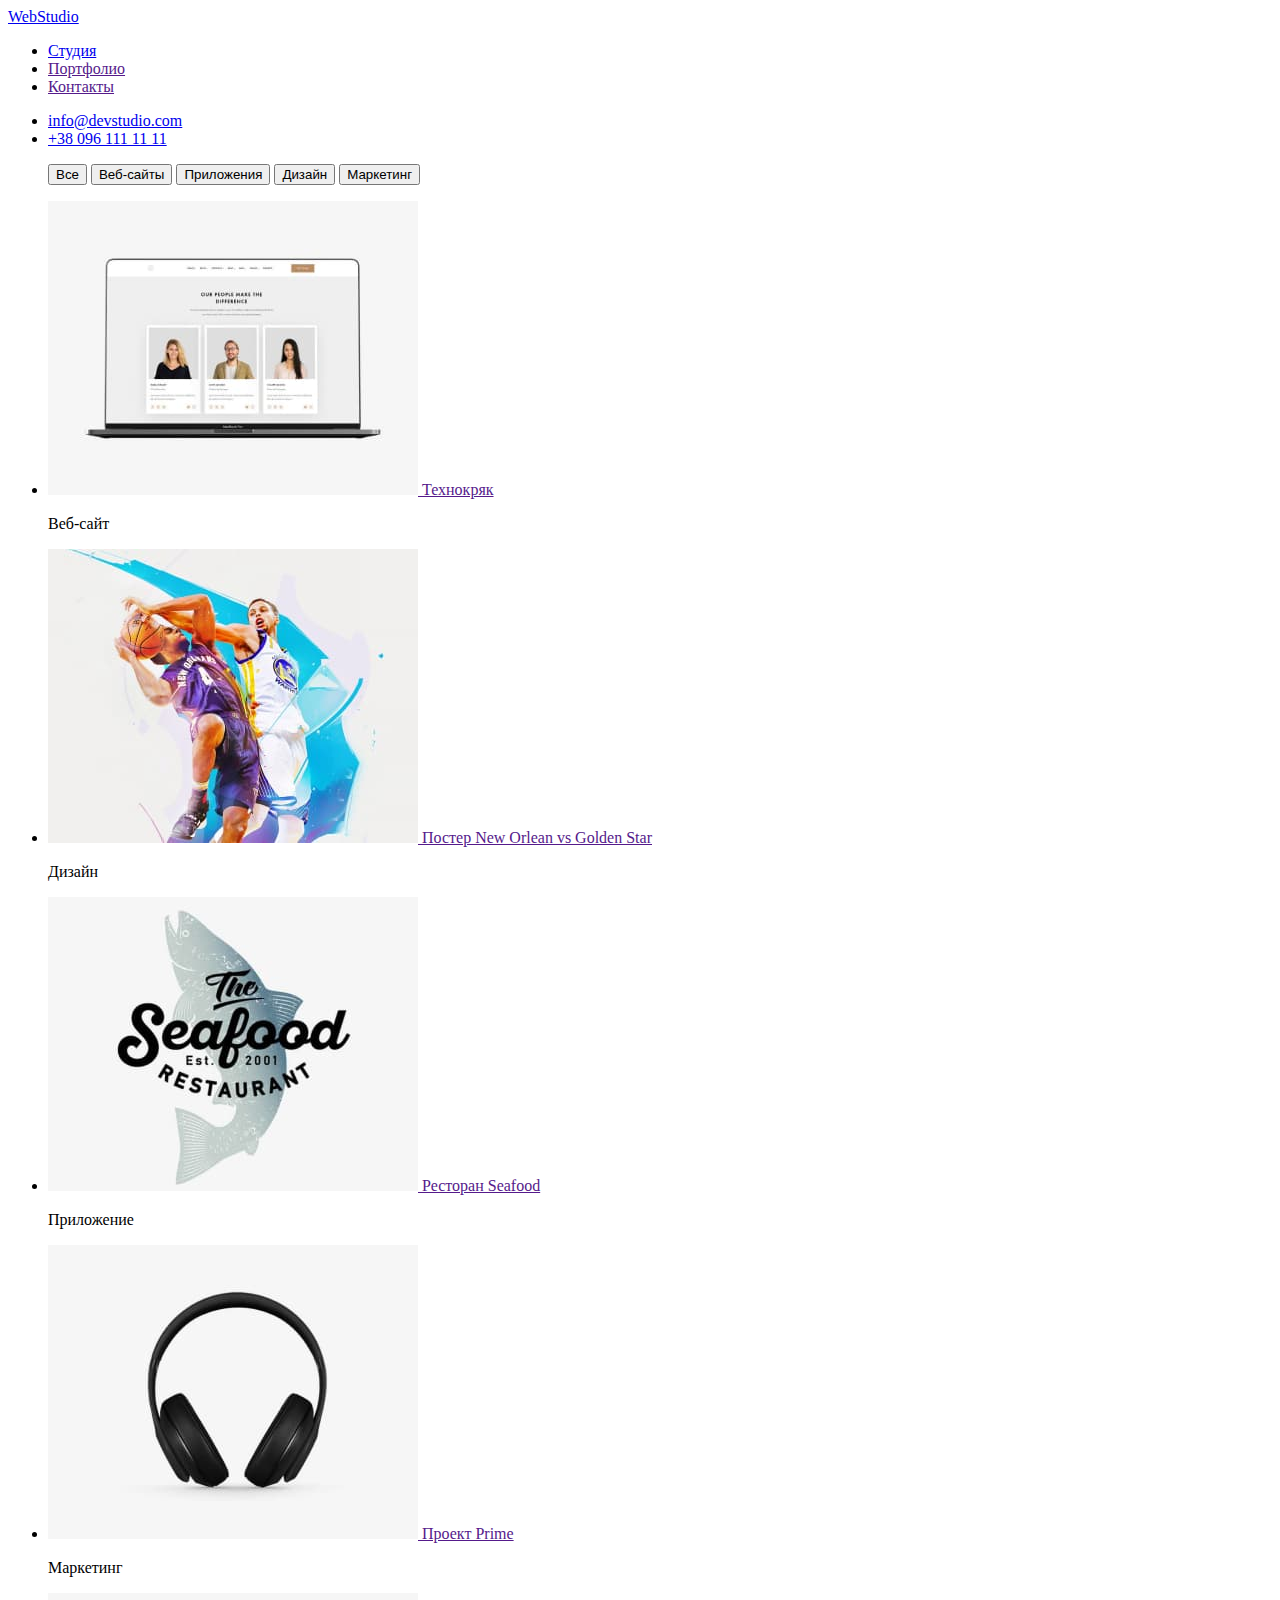
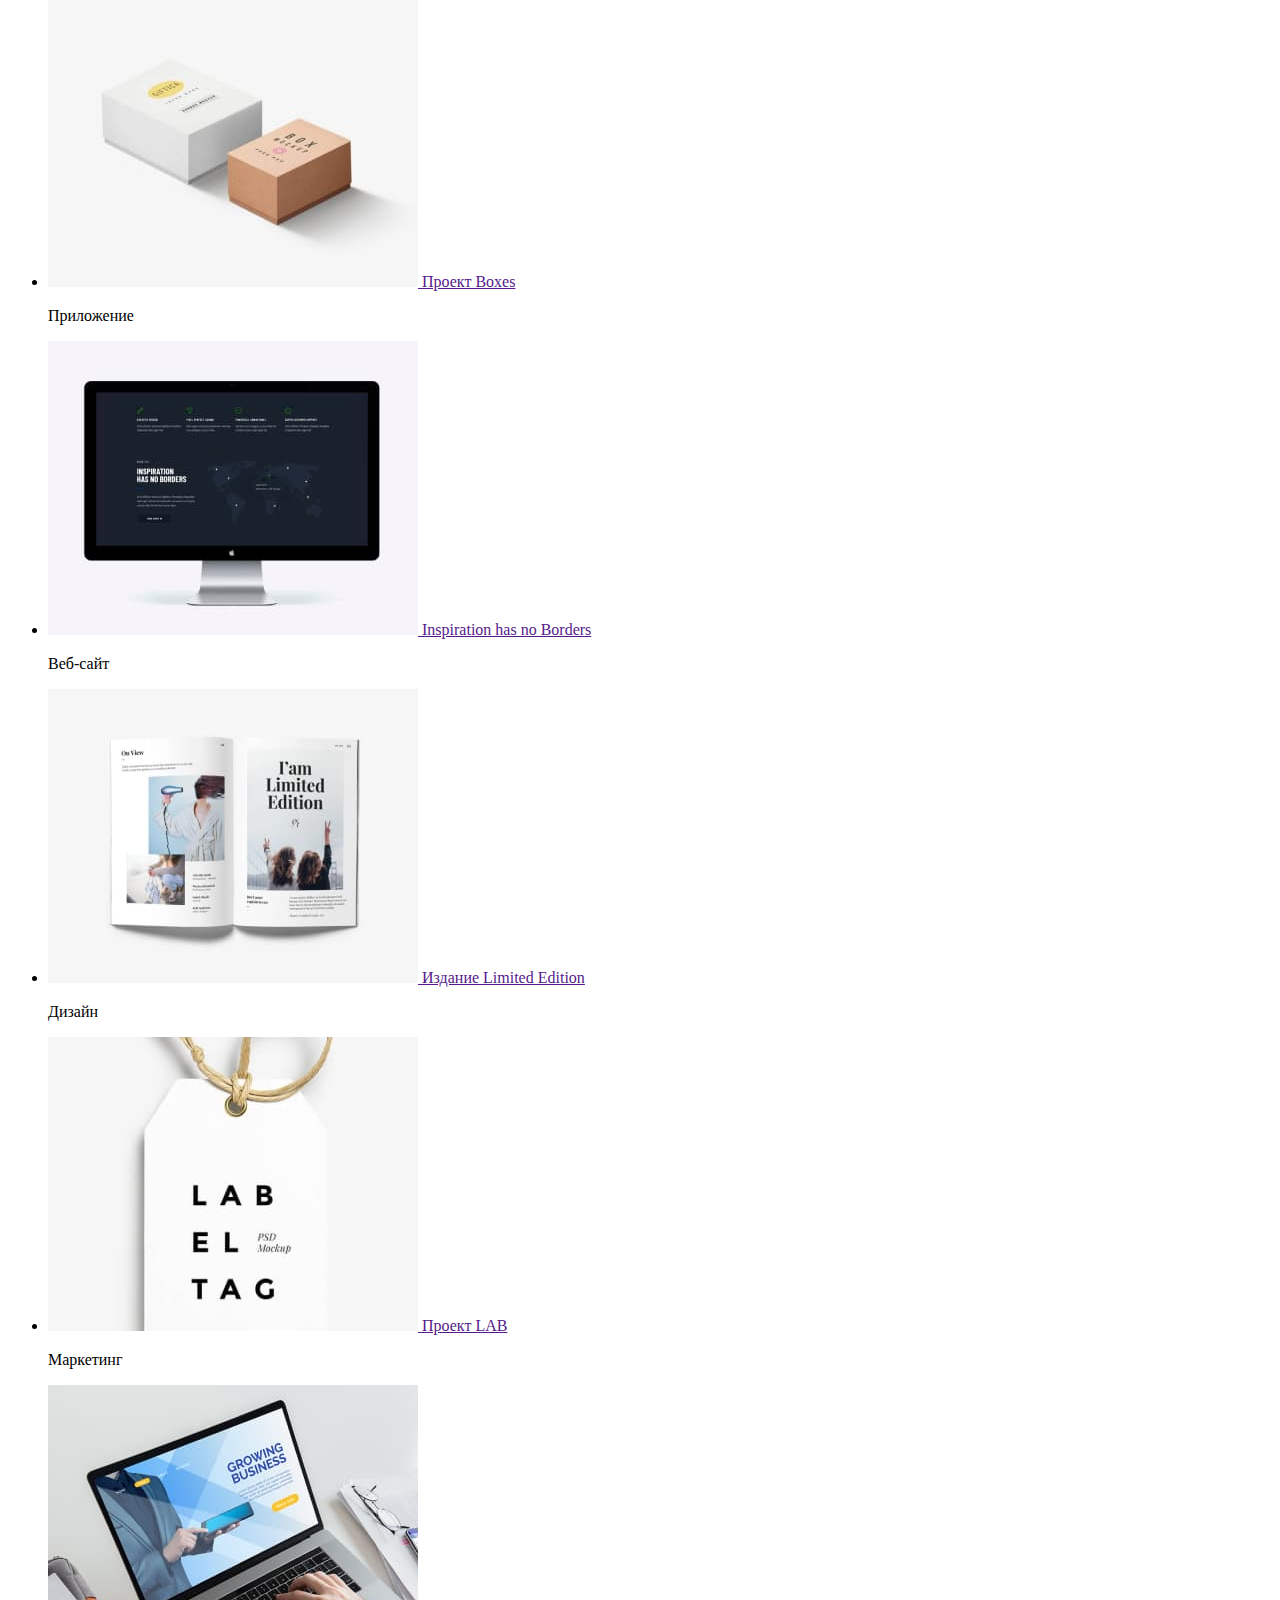
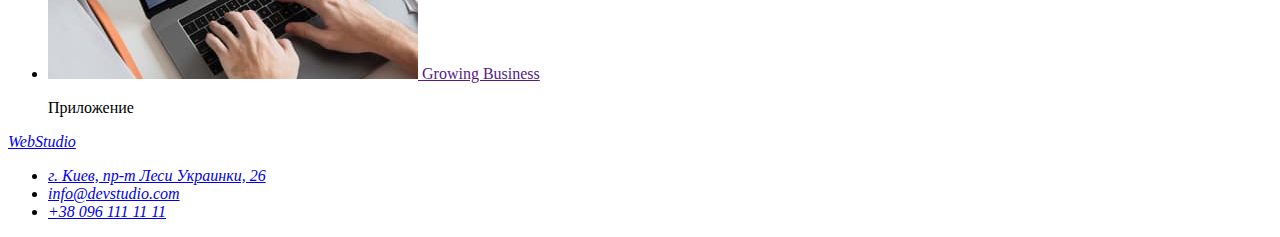
==== portfolio.html @ 2eac46d9 "создает разметку страницы портфолио" ====
<!DOCTYPE html>
<html lang="en">
  <head>
    <meta charset="UTF-8" />
    <meta http-equiv="X-UA-Compatible" content="IE=edge" />
    <meta name="viewport" content="width=device-width, initial-scale=1.0" />
    <link rel="stylesheet" href="./css/styles.css" />
    <title>Web studio</title>
  </head>
  <body>
    <header>
      <nav>
        <a href="./">WebStudio</a>

        <ul>
          <li><a href="./index.html">Студия</a></li>
          <li><a href="">Портфолио</a></li>
          <li><a href="">Контакты</a></li>
        </ul>
        <ul>
          <li><a href="mailto:info@devstudio.com">info@devstudio.com</a></li>
          <li><a href="tel:+380961111111">+38 096 111 11 11</a></li>
        </ul>
      </nav>
    </header>
    <section>
      <ul>
        <button type="button">Все</button>
        <button type="button">Веб-сайты</button>
        <button type="button">Приложения</button>
        <button type="button">Дизайн</button>
        <button type="button">Маркетинг</button>
      </ul>
    </section>
    <section>
      <ul>
        <li>
          <a href="" target="_blank" rel="nnoopener nofollow noreferrer"
            ><img
              src="./images/work_example_1.jpg"
              alt="пример работы студии"
              width="370"
              height="294"
            />
          </a>
          <a href="" target="_blank" rel="nnoopener nofollow noreferrer"
            >Технокряк</a
          >
          <p>Веб-сайт</p>
        </li>
        <li>
          <a href="" target="_blank" rel="nnoopener nofollow noreferrer"
            ><img
              src="./images/work_example_2.jpg"
              alt="пример работы студии"
              width="370"
              height="294"
            />
          </a>
          <a href="" target="_blank" rel="nnoopener nofollow noreferrer"
            >Постер New Orlean vs Golden Star</a
          >
          <p>Дизайн</p>
        </li>
        <li>
          <a href="" target="_blank" rel="nnoopener nofollow noreferrer"
            ><img
              src="./images/work_example_3.jpg"
              alt="пример работы студии"
              width="370"
              height="294"
            />
          </a>
          <a href="" target="_blank" rel="nnoopener nofollow noreferrer"
            >Ресторан Seafood</a
          >
          <p>Приложение</p>
        </li>
        <li>
          <a href="" target="_blank" rel="nnoopener nofollow noreferrer"
            ><img
              src="./images/work_example_4.jpg"
              alt="пример работы студии"
              width="370"
              height="294"
            />
          </a>
          <a href="" target="_blank" rel="nnoopener nofollow noreferrer"
            >Проект Prime</a
          >
          <p>Маркетинг</p>
        </li>
        <li>
          <a href="" target="_blank" rel="nnoopener nofollow noreferrer"
            ><img
              src="./images/work_example_5.jpg"
              alt="пример работы студии"
              width="370"
              height="294"
            />
          </a>
          <a href="" target="_blank" rel="nnoopener nofollow noreferrer"
            >Проект Boxes</a
          >
          <p>Приложение</p>
        </li>
        <li>
          <a href="" target="_blank" rel="nnoopener nofollow noreferrer"
            ><img
              src="./images/work_example_6.jpg"
              alt="пример работы студии"
              width="370"
              height="294"
            />
          </a>
          <a href="" target="_blank" rel="nnoopener nofollow noreferrer"
            >Inspiration has no Borders</a
          >
          <p>Веб-сайт</p>
        </li>
        <li>
          <a href="" target="_blank" rel="nnoopener nofollow noreferrer"
            ><img
              src="./images/work_example_7.jpg"
              alt="пример работы студии"
              width="370"
              height="294"
            />
          </a>
          <a href="" target="_blank" rel="nnoopener nofollow noreferrer"
            >Издание Limited Edition</a
          >
          <p>Дизайн</p>
        </li>
        <li>
          <a href="" target="_blank" rel="nnoopener nofollow noreferrer"
            ><img
              src="./images/work_example_8.jpg"
              alt="пример работы студии"
              width="370"
              height="294"
            />
          </a>
          <a href="" target="_blank" rel="nnoopener nofollow noreferrer"
            >Проект LAB</a
          >
          <p>Маркетинг</p>
        </li>
        <li>
          <a href="" target="_blank" rel="nnoopener nofollow noreferrer"
            ><img
              src="./images/work_example_9.jpg"
              alt="пример работы студии"
              width="370"
              height="294"
            />
          </a>
          <a href="" target="_blank" rel="nnoopener nofollow noreferrer"
            >Growing Business</a
          >
          <p>Приложение</p>
        </li>
      </ul>
    </section>

    <footer>
      <section>
        <address>
          <a href="./">WebStudio</a>
          <ul>
            <li>
              <a href="https://goo.gl/maps/HmvD6N269BRCA3x39" target="_blank"
                >г. Киев, пр-т Леси Украинки, 26</a
              >
            </li>
            <li><a href="mailto:info@devstudio.com">info@devstudio.com</a></li>
            <li><a href="tel:+380961111111">+38 096 111 11 11</a></li>
          </ul>
        </address>
      </section>
    </footer>
  </body>
</html>
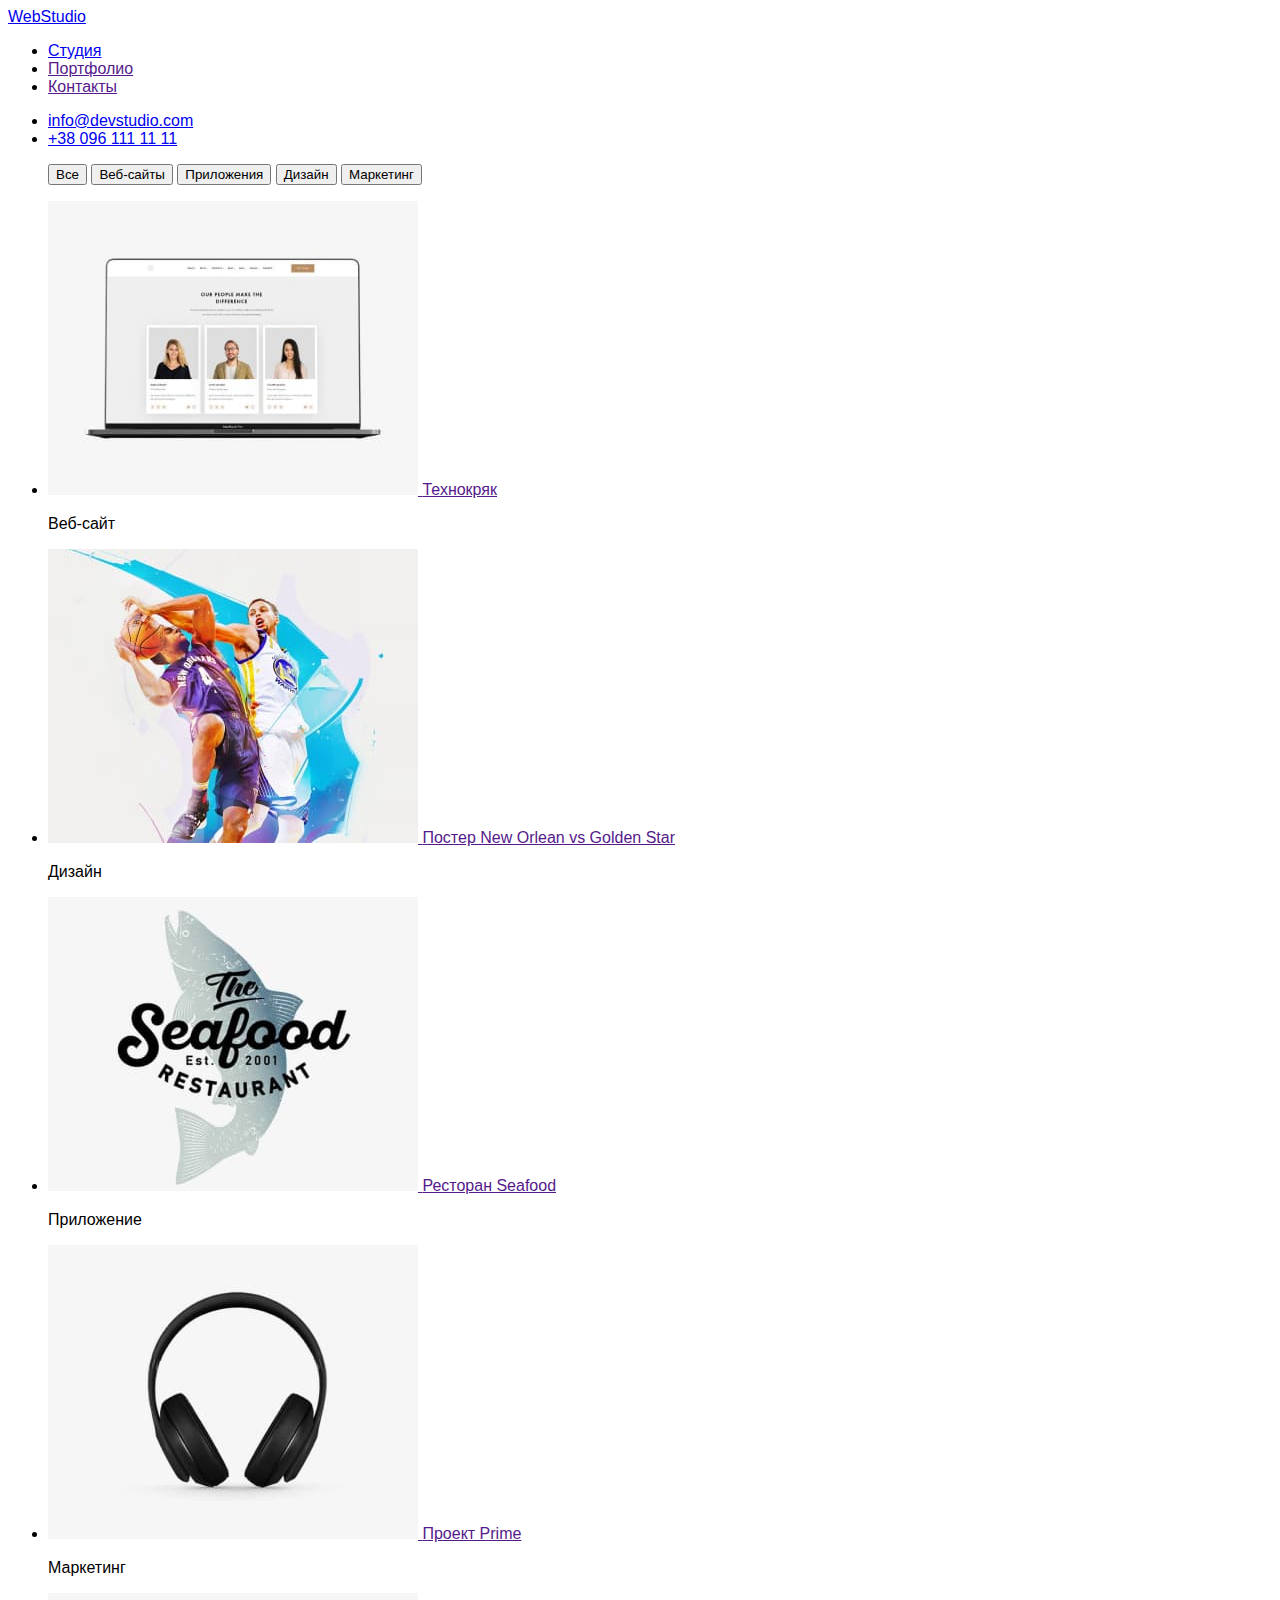
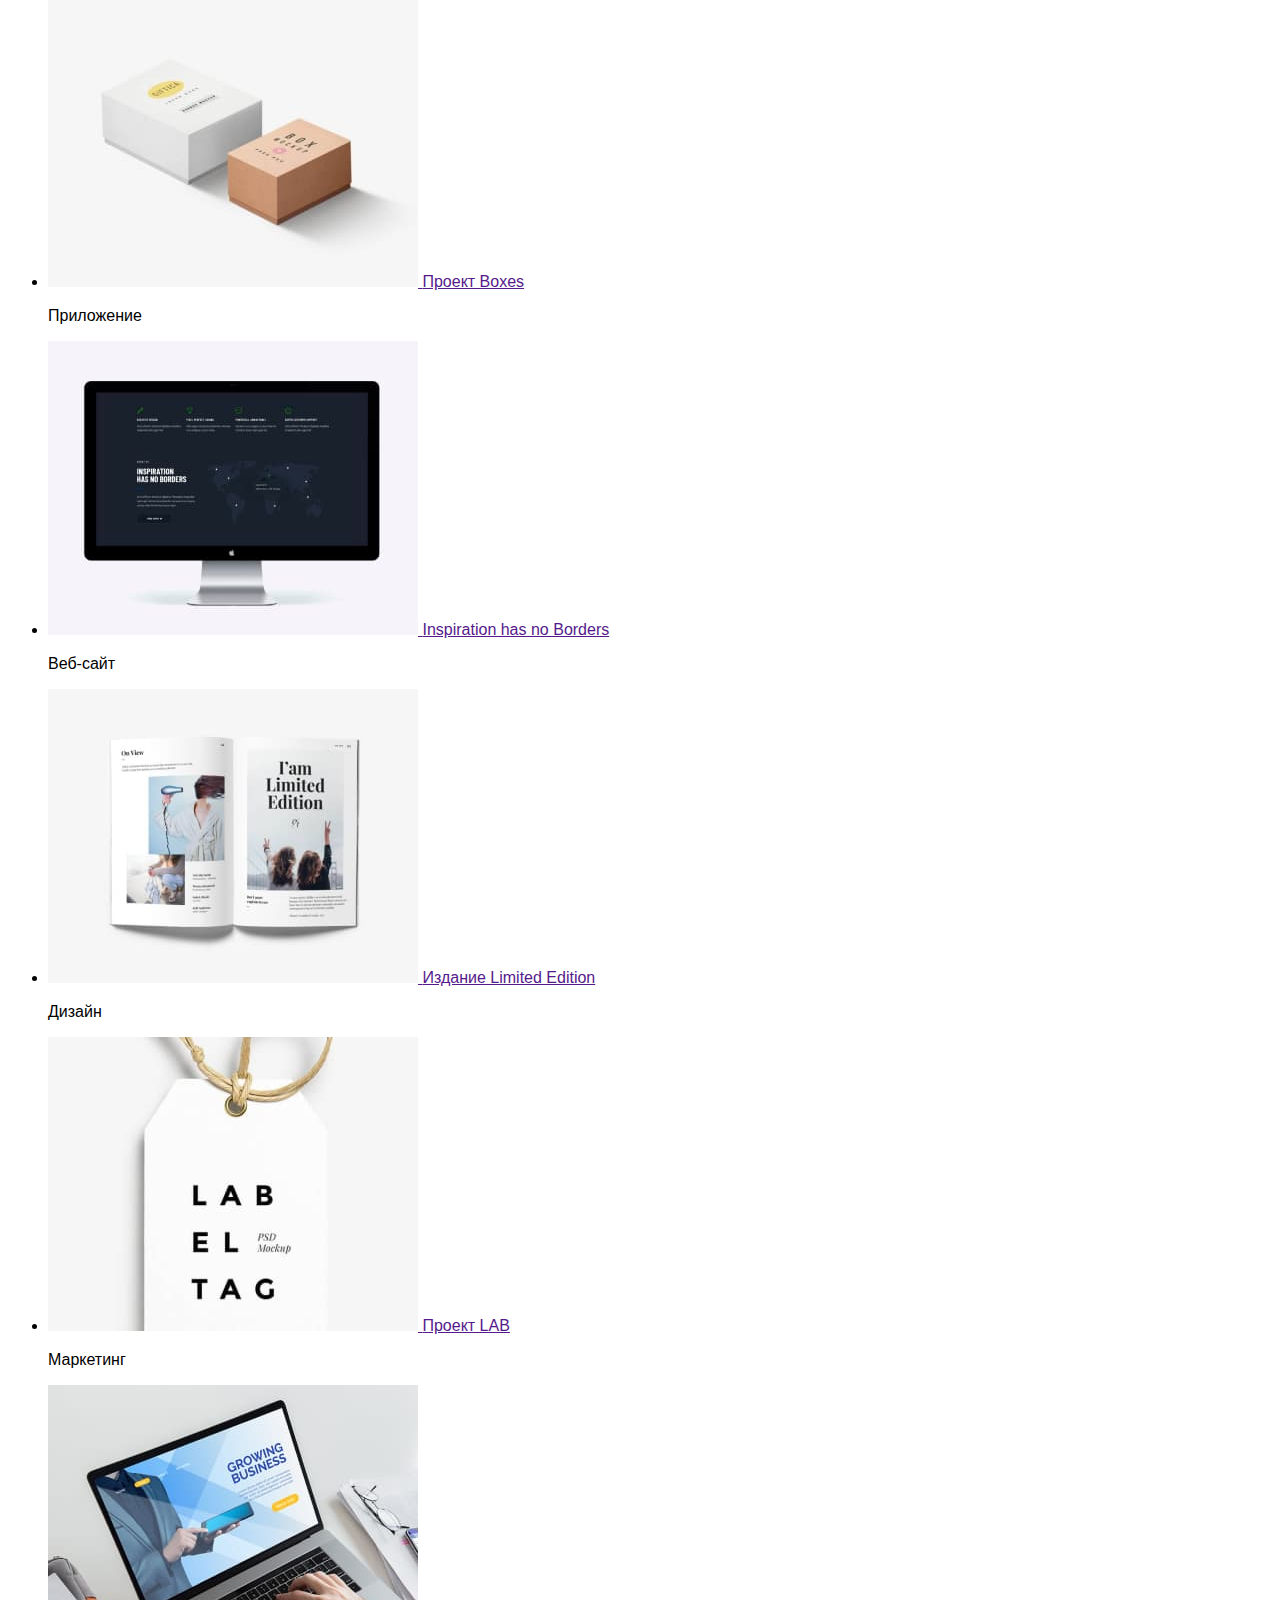
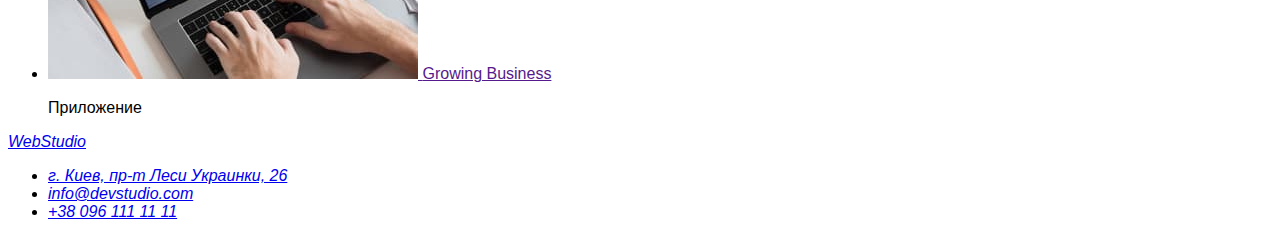
==== commit 39d52b52: "добовляет стили в навигацию и блок герой" ====
--- a/portfolio.html
+++ b/portfolio.html
@@ -5,6 +5,7 @@
     <meta http-equiv="X-UA-Compatible" content="IE=edge" />
     <meta name="viewport" content="width=device-width, initial-scale=1.0" />
     <link rel="stylesheet" href="./css/styles.css" />
+
     <title>Web studio</title>
   </head>
   <body>
--- a/css/styles.css
+++ b/css/styles.css
@@ -0,0 +1,66 @@
+body {
+    font-family: 'Roboto', sans-serif;
+    font-weight: 400;
+}
+
+/* Логотип */
+.logo {
+    text-decoration: none;
+    font-family: 'Raleway';
+    font-style: normal;
+    font-weight: 700;
+    font-size: 26px;
+    line-height: 31px;
+    letter-spacing: 0.03em;
+    color: #000000;
+}
+
+.logo-color {
+    color: #2196F3;
+}
+
+/* Навигация  */
+ .nav-item {
+    list-style: none;
+ }
+ .nav-link {
+    text-decoration: none;
+    font-family: 'Roboto';
+    font-style: normal;
+    font-weight: 500;
+    font-size: 14px;
+    line-height: 16px;
+    letter-spacing: 0.02em;
+    color: #212121;
+ }
+
+ .nav-tel,.nav-mail {
+    text-decoration: none;
+    font-family: 'Roboto';
+    font-style: normal;
+    font-weight: 500;
+    font-size: 14px;
+    line-height: 16px;
+    color: #757575;
+ }
+
+ /* Блок герой */
+.hero {
+    
+    background: #2F303A;
+}
+ .hero-title {
+    font-family: 'Roboto';
+    font-style: normal;
+    font-weight: 900;
+    color: #FFFFFF;
+    text-transform: uppercase;
+ }
+
+ .hero-btn {
+font-family: 'Roboto';
+    font-style: normal;
+    font-weight: 700;
+    font-size: 16px;
+    color: #FFFFFF;
+ }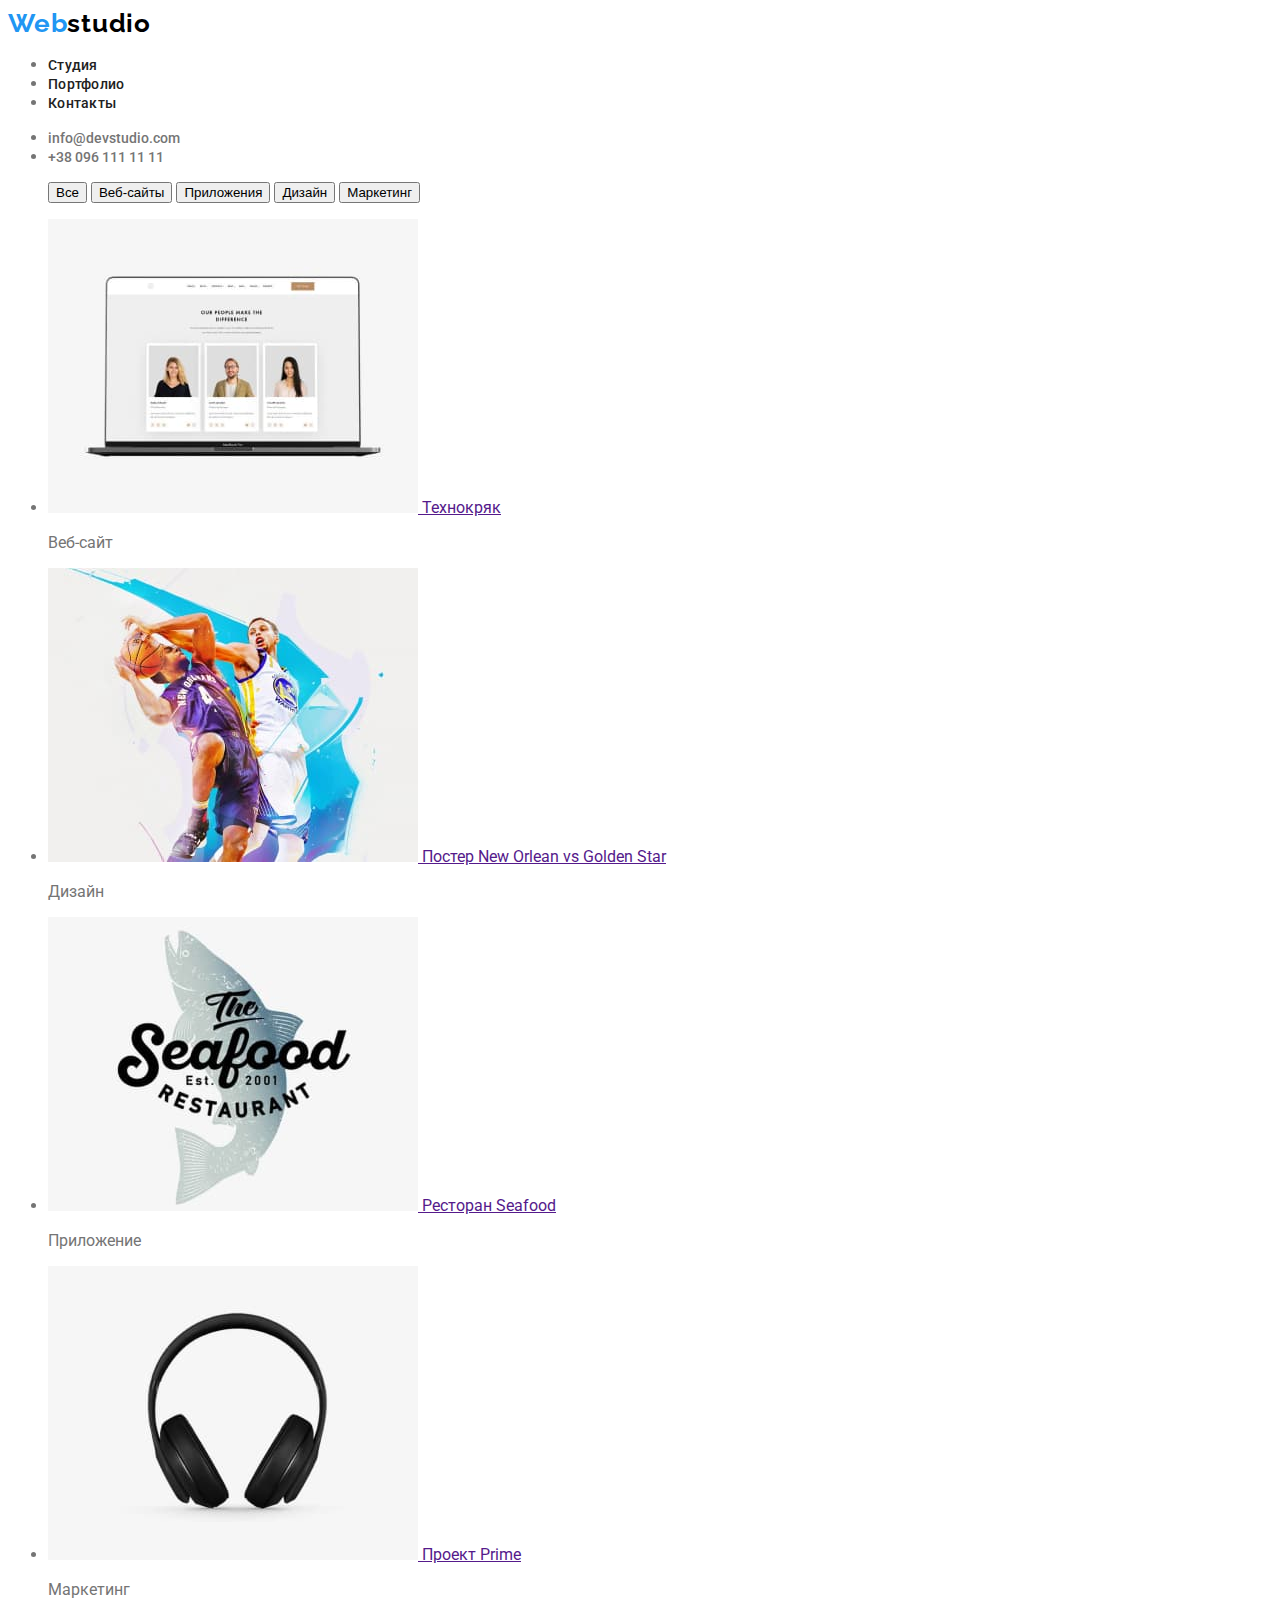
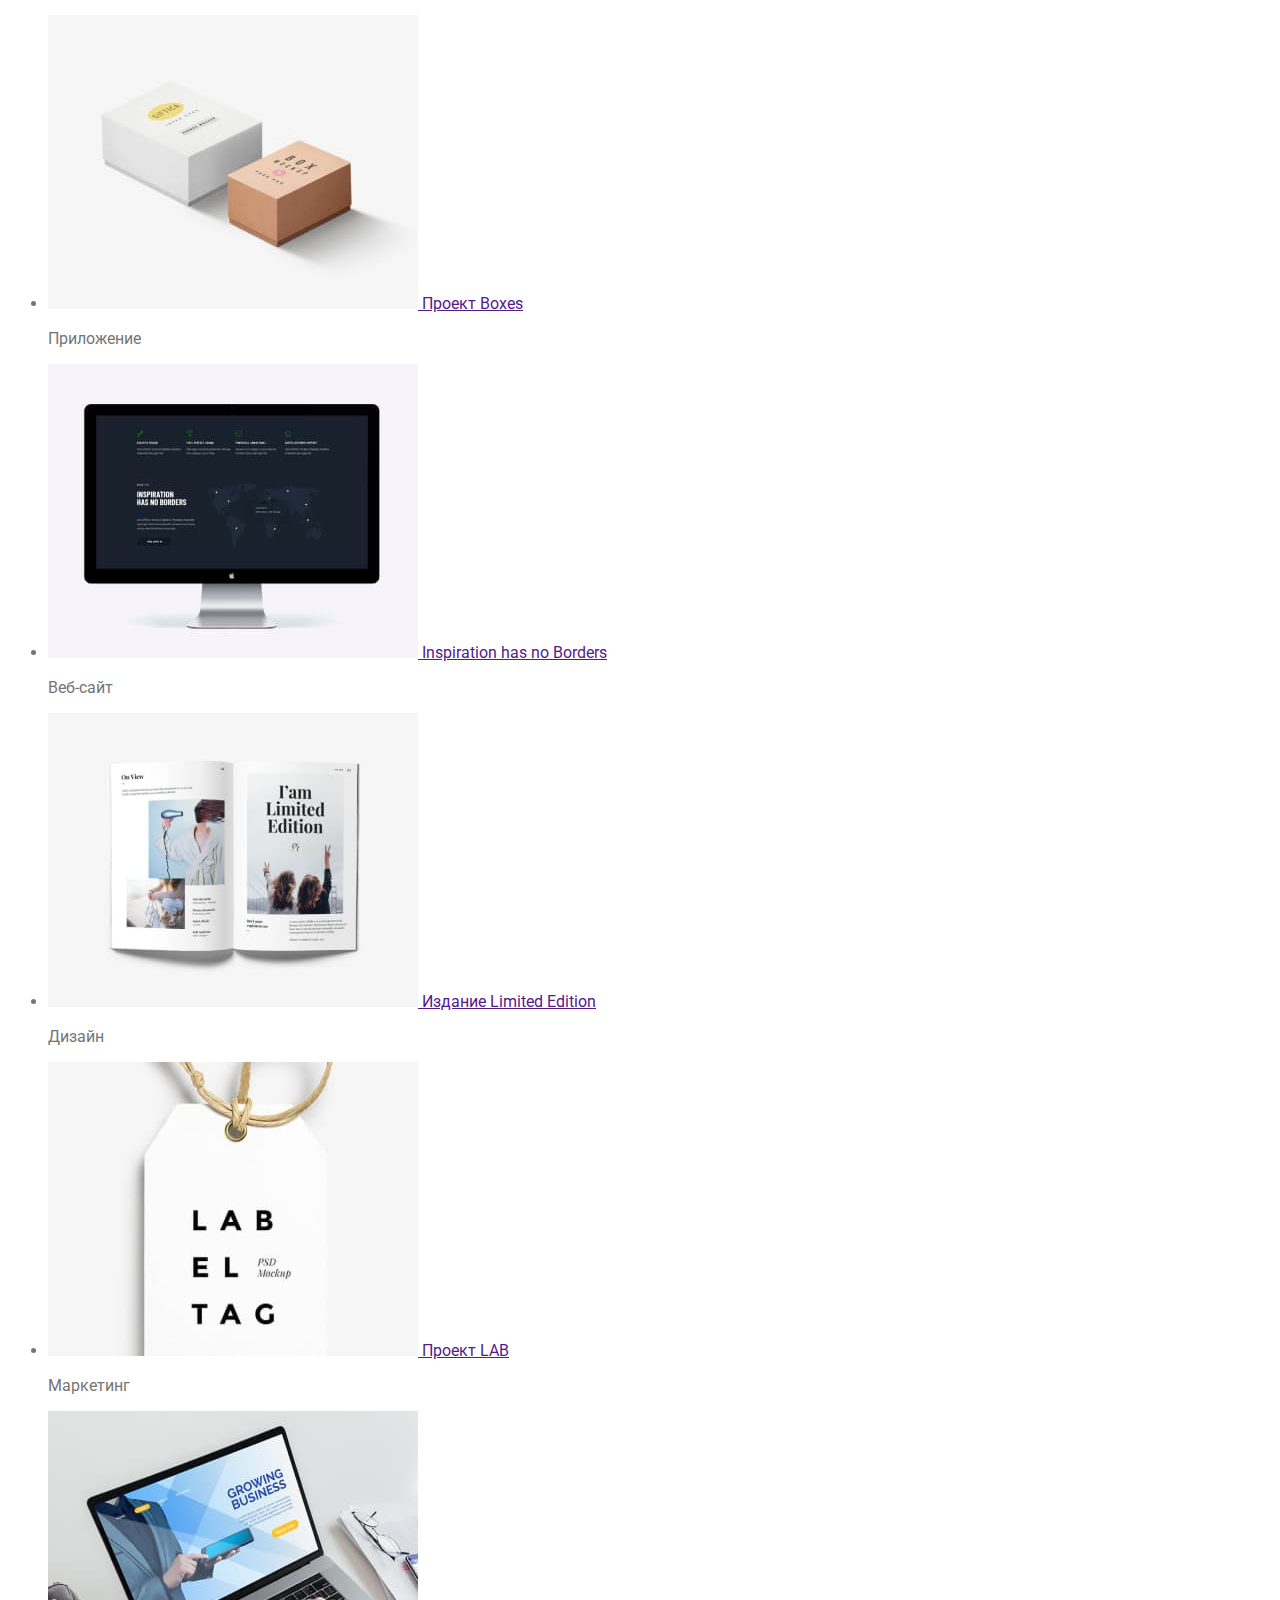
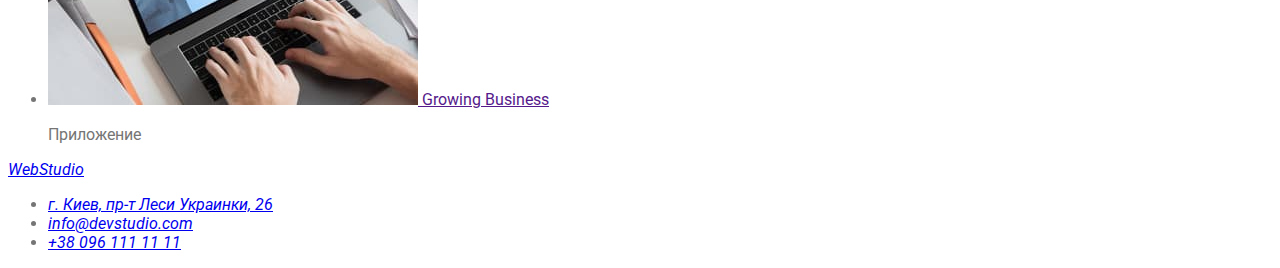
==== commit c9ba7643: "css разметка первой страницы без футера" ====
--- a/portfolio.html
+++ b/portfolio.html
@@ -5,22 +5,43 @@
     <meta http-equiv="X-UA-Compatible" content="IE=edge" />
     <meta name="viewport" content="width=device-width, initial-scale=1.0" />
     <link rel="stylesheet" href="./css/styles.css" />
-
-    <title>Web studio</title>
+    <link rel="preconnect" href="https://fonts.googleapis.com" />
+    <link rel="preconnect" href="https://fonts.gstatic.com" crossorigin />
+    <link
+      href="https://fonts.googleapis.com/css2?family=Raleway:wght@700&family=Roboto:wght@400;500;700;900&display=swap"
+      rel="stylesheet"
+    />
+    <title>>Webstudio</title>
   </head>
   <body>
     <header>
-      <nav>
-        <a href="./">WebStudio</a>
+      <nav class="nav">
+        <a href="./" class="logo link"
+          ><span class="logo-color">Web</span>studio</a
+        >
 
-        <ul>
-          <li><a href="./index.html">Студия</a></li>
-          <li><a href="">Портфолио</a></li>
-          <li><a href="">Контакты</a></li>
+        <ul class="nav-list">
+          <li class="nav-item">
+            <a class="nav-link link" href="./index.html">Студия</a>
+          </li>
+          <li class="nav-item">
+            <a class="nav-link link" href="./portfolio.html">Портфолио</a>
+          </li>
+          <li class="nav-item link">
+            <a class="nav-link link" href="">Контакты</a>
+          </li>
         </ul>
         <ul>
-          <li><a href="mailto:info@devstudio.com">info@devstudio.com</a></li>
-          <li><a href="tel:+380961111111">+38 096 111 11 11</a></li>
+          <li class="nav-item">
+            <a class="nav-mail link" href="mailto:info@devstudio.com"
+              >info@devstudio.com</a
+            >
+          </li>
+          <li class="nav-item">
+            <a class="nav-tel link" href="tel:+380961111111"
+              >+38 096 111 11 11</a
+            >
+          </li>
         </ul>
       </nav>
     </header>
--- a/css/styles.css
+++ b/css/styles.css
@@ -1,60 +1,96 @@
+:root {
+    --title-color:#212121;
+    --main-text-color:#757575;
+    --second-text-color:#212121;
+    --accent-color:#2196F3;
+    --white-color:#FFFFFF;
+    --black-color:#000000;
+
+}
+
 body {
     font-family: 'Roboto', sans-serif;
     font-weight: 400;
+    color: var(--main-text-color);
 }
 
-/* Логотип */
+.link {
+    text-decoration: none;
+}
+.list{
+    list-style: none;
+}
+
+
+/*-------------------------LOGO------------------- */
+
+
+
 .logo {
-    text-decoration: none;
+  
     font-family: 'Raleway';
     font-style: normal;
     font-weight: 700;
     font-size: 26px;
-    line-height: 31px;
+    line-height: 1.19;
     letter-spacing: 0.03em;
-    color: #000000;
+    color: var(--black-color);
 }
 
 .logo-color {
-    color: #2196F3;
+    color: var(--accent-color);
 }
 
-/* Навигация  */
- .nav-item {
-    list-style: none;
- }
- .nav-link {
-    text-decoration: none;
+/*-------------------------NAVIGATION------------------- */ 
+/* 
+.nav-item {
+   
+
+} */
+
+.nav-link {
+
     font-family: 'Roboto';
-    font-style: normal;
     font-weight: 500;
     font-size: 14px;
-    line-height: 16px;
+    line-height: 1.14;
     letter-spacing: 0.02em;
-    color: #212121;
+    color: var(--second-text-color);
  }
-
+ 
  .nav-tel,.nav-mail {
-    text-decoration: none;
+  
     font-family: 'Roboto';
-    font-style: normal;
     font-weight: 500;
     font-size: 14px;
-    line-height: 16px;
-    color: #757575;
+    line-height: 1.14;
+    color: var(--main-text-color);
  }
-
- /* Блок герой */
+ .nav-link:hover,
+ .nav-link:focus,
+ .nav-tel:hover,
+ .nav-tel:focus,
+ .nav-mail:hover,
+ .nav-mail:focus {
+    color: var(--accent-color);
+ }
+ 
+/*-------------------------HERO------------------- */
 .hero {
     
     background: #2F303A;
 }
  .hero-title {
     font-family: 'Roboto';
-    font-style: normal;
-    font-weight: 900;
-    color: #FFFFFF;
-    text-transform: uppercase;
+        font-style: normal;
+        font-weight: 900;
+        font-size: 44px;
+        line-height: 1.36;
+        text-align: center;
+        letter-spacing: 0.06em;
+        text-transform: uppercase;
+        color:var(--white-color)
+    
  }
 
  .hero-btn {
@@ -62,5 +98,101 @@
     font-style: normal;
     font-weight: 700;
     font-size: 16px;
-    color: #FFFFFF;
- }+    line-height: 1.88;
+    display: flex;
+    align-items: center;
+    text-align: center;
+    letter-spacing: 0.06em;
+    color:var(--white-color);
+    background-color: #757575;
+    
+ }
+
+ /*-------------------------ASIDE------------------- */
+
+.hidden-title {
+    position: absolute;
+    white-space: nowrap;
+    width: 1px;
+    height: 1px;
+    overflow: hidden;
+    border: 0;
+    padding: 0;
+    clip: rect(0 0 0 0);
+    clip-path: inset(50%);
+    margin: -1px;
+        }
+
+ .aside-list {
+     list-style: none;
+ }
+
+ .aside-title {
+    font-family: 'Roboto';
+    font-weight: 700;
+    font-size: 14px;
+    line-height: 1.14;
+    letter-spacing: 0.03em;
+    text-transform: uppercase;
+    color:var(--title-color)
+ }
+
+ .aside-text {
+    font-weight: 400;
+    font-size: 14px;
+    line-height: 1.71;
+    letter-spacing: 0.03em;
+    color: #757575;
+ }
+
+  /*-------------------------ABOUT------------------- */
+
+  .about {
+        font-family: 'Roboto';
+        font-style: normal;
+        font-weight: 700;
+        font-size: 36px;
+        line-height: 1.16;
+        text-align: center;
+        letter-spacing: 0.03em;
+        color:var(--second-text-color)
+  }
+
+        /*-------------------------TEAM------------------- */
+.team {
+    font-family: 'Roboto';
+    font-style: normal;
+    font-weight: 700;
+    font-size: 36px;
+    line-height: 1.16;
+    text-align: center;
+    letter-spacing: 0.03em;
+    color:var(--second-text-color)
+}
+
+/* .team-list {} */
+
+        
+/* .team-item {} */
+
+        
+        
+.team-title {
+    font-family: 'Roboto';
+        font-style: normal;
+        font-weight: 500;
+        font-size: 16px;
+        line-height: 1.18;
+        text-align: center;
+        letter-spacing: 0.03em;
+        color: var(--second-text-color);
+}
+
+        
+.team-text {
+    font-size: 16px;
+    line-height: 1.18;
+    text-align: center;
+    letter-spacing: 0.03em;
+    color: var(--main-text-color)
+}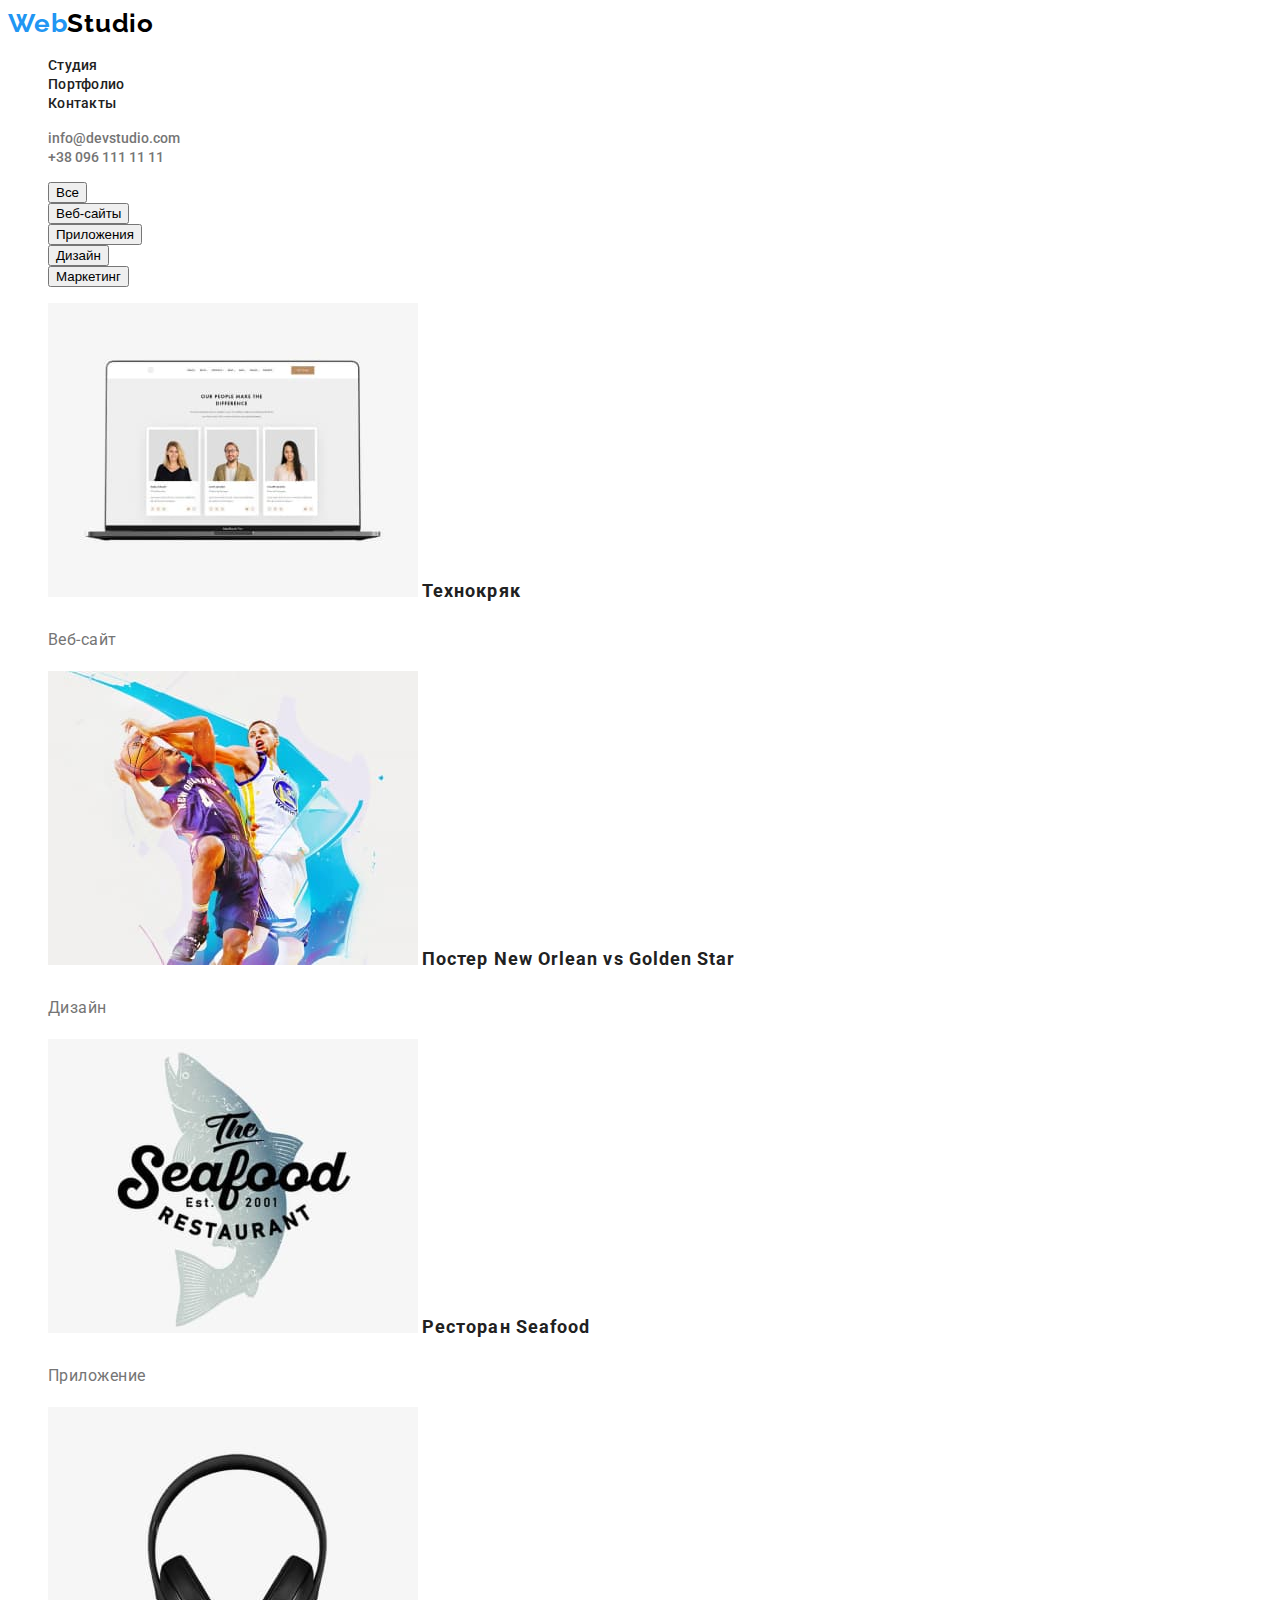
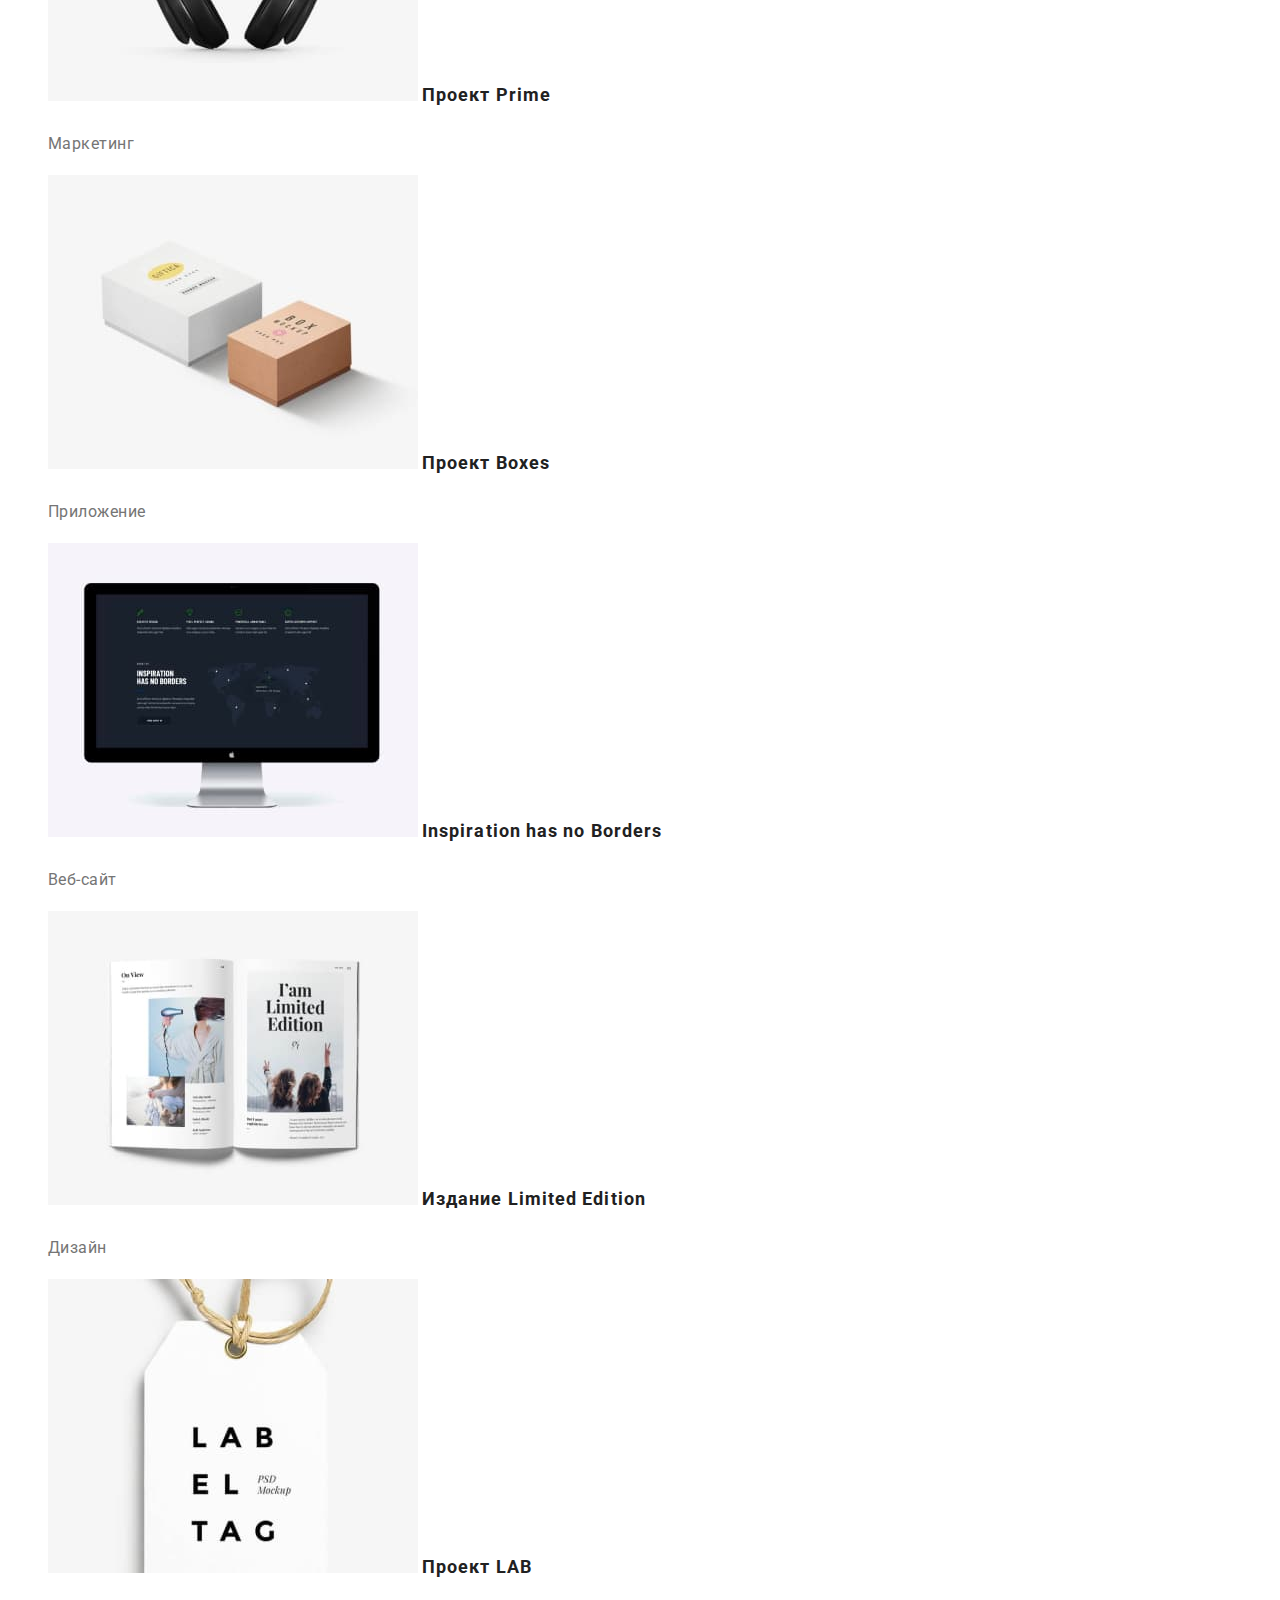
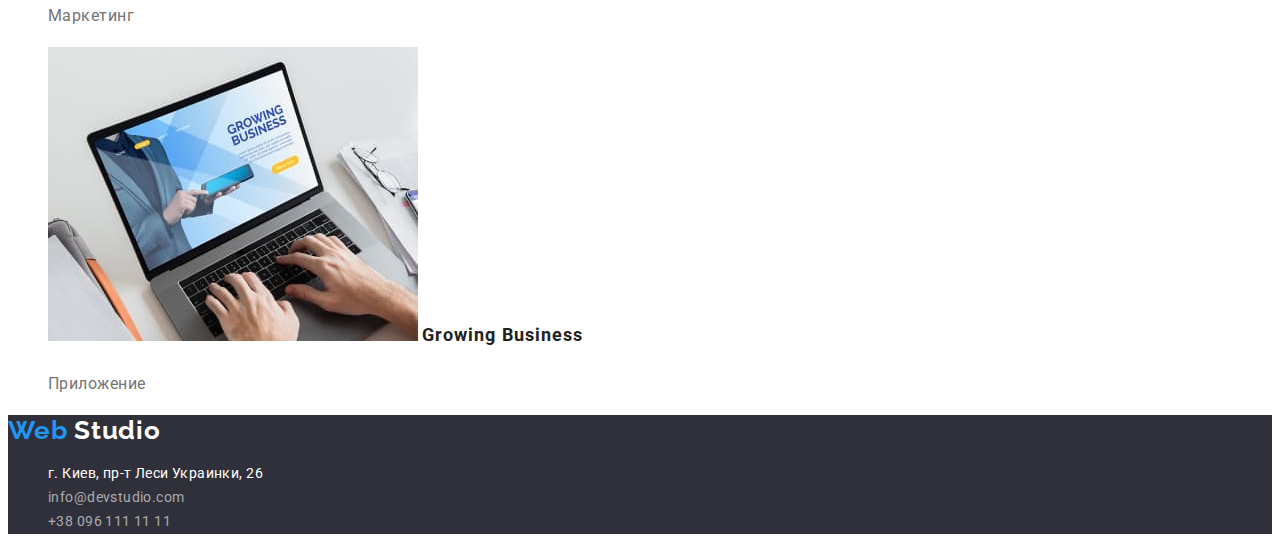
==== commit c495d140: "домашняя работа №2 полностью" ====
--- a/portfolio.html
+++ b/portfolio.html
@@ -17,27 +17,27 @@
     <header>
       <nav class="nav">
         <a href="./" class="logo link"
-          ><span class="logo-color">Web</span>studio</a
+          ><span class="logo-color">Web</span>Studio</a
         >
 
         <ul class="nav-list">
-          <li class="nav-item">
+          <li class="nav-item list">
             <a class="nav-link link" href="./index.html">Студия</a>
           </li>
-          <li class="nav-item">
+          <li class="nav-item list">
             <a class="nav-link link" href="./portfolio.html">Портфолио</a>
           </li>
-          <li class="nav-item link">
+          <li class="nav-item list">
             <a class="nav-link link" href="">Контакты</a>
           </li>
         </ul>
         <ul>
-          <li class="nav-item">
+          <li class="nav-item list">
             <a class="nav-mail link" href="mailto:info@devstudio.com"
               >info@devstudio.com</a
             >
           </li>
-          <li class="nav-item">
+          <li class="nav-item list">
             <a class="nav-tel link" href="tel:+380961111111"
               >+38 096 111 11 11</a
             >
@@ -45,19 +45,33 @@
         </ul>
       </nav>
     </header>
-    <section>
-      <ul>
-        <button type="button">Все</button>
-        <button type="button">Веб-сайты</button>
-        <button type="button">Приложения</button>
-        <button type="button">Дизайн</button>
-        <button type="button">Маркетинг</button>
+    <section class="exemple">
+      <h1 class="hidden-title">Наши приримеры</h1>
+      <ul class="exemple-list-button">
+        <li class="button-item list">
+          <button type="button" class="button-hover">Все</button>
+        </li>
+        <li class="button-item list">
+          <button type="button" class="button-hover">Веб-сайты</button>
+        </li>
+        <li class="button-item list">
+          <button type="button" class="button-hover">Приложения</button>
+        </li>
+        <li class="button-item list">
+          <button type="button" class="button-hover">Дизайн</button>
+        </li>
+        <li class="button-item list">
+          <button type="button" class="button-hover">Маркетинг</button>
+        </li>
       </ul>
-    </section>
-    <section>
-      <ul>
-        <li>
-          <a href="" target="_blank" rel="nnoopener nofollow noreferrer"
+
+      <ul class="example-list">
+        <li class="exemple-item list">
+          <a
+            class="exemple-img-link link"
+            href=""
+            target="_blank"
+            rel="nnoopener nofollow noreferrer"
             ><img
               src="./images/work_example_1.jpg"
               alt="пример работы студии"
@@ -65,13 +79,21 @@
               height="294"
             />
           </a>
-          <a href="" target="_blank" rel="nnoopener nofollow noreferrer"
+          <a
+            class="exemple-link link"
+            href=""
+            target="_blank"
+            rel="nnoopener nofollow noreferrer"
             >Технокряк</a
           >
-          <p>Веб-сайт</p>
-        </li>
-        <li>
-          <a href="" target="_blank" rel="nnoopener nofollow noreferrer"
+          <p class="exemple-text">Веб-сайт</p>
+        </li>
+        <li class="exemple-item list">
+          <a
+            class="exemple-img-link link"
+            href=""
+            target="_blank"
+            rel="nnoopener nofollow noreferrer"
             ><img
               src="./images/work_example_2.jpg"
               alt="пример работы студии"
@@ -79,13 +101,21 @@
               height="294"
             />
           </a>
-          <a href="" target="_blank" rel="nnoopener nofollow noreferrer"
+          <a
+            class="exemple-link link"
+            href=""
+            target="_blank"
+            rel="nnoopener nofollow noreferrer"
             >Постер New Orlean vs Golden Star</a
           >
-          <p>Дизайн</p>
-        </li>
-        <li>
-          <a href="" target="_blank" rel="nnoopener nofollow noreferrer"
+          <p class="exemple-text">Дизайн</p>
+        </li>
+        <li class="exemple-item list">
+          <a
+            class="exemple-img-link link"
+            href=""
+            target="_blank"
+            rel="nnoopener nofollow noreferrer"
             ><img
               src="./images/work_example_3.jpg"
               alt="пример работы студии"
@@ -93,13 +123,21 @@
               height="294"
             />
           </a>
-          <a href="" target="_blank" rel="nnoopener nofollow noreferrer"
+          <a
+            class="exemple-link link"
+            href=""
+            target="_blank"
+            rel="nnoopener nofollow noreferrer"
             >Ресторан Seafood</a
           >
-          <p>Приложение</p>
-        </li>
-        <li>
-          <a href="" target="_blank" rel="nnoopener nofollow noreferrer"
+          <p class="exemple-text">Приложение</p>
+        </li>
+        <li class="exemple-item list">
+          <a
+            class="exemple-img-link link"
+            href=""
+            target="_blank"
+            rel="nnoopener nofollow noreferrer"
             ><img
               src="./images/work_example_4.jpg"
               alt="пример работы студии"
@@ -107,13 +145,21 @@
               height="294"
             />
           </a>
-          <a href="" target="_blank" rel="nnoopener nofollow noreferrer"
+          <a
+            class="exemple-link link"
+            href=""
+            target="_blank"
+            rel="nnoopener nofollow noreferrer"
             >Проект Prime</a
           >
-          <p>Маркетинг</p>
-        </li>
-        <li>
-          <a href="" target="_blank" rel="nnoopener nofollow noreferrer"
+          <p class="exemple-text">Маркетинг</p>
+        </li>
+        <li class="exemple-item list">
+          <a
+            class="exemple-img-link link"
+            href=""
+            target="_blank"
+            rel="nnoopener nofollow noreferrer"
             ><img
               src="./images/work_example_5.jpg"
               alt="пример работы студии"
@@ -121,13 +167,21 @@
               height="294"
             />
           </a>
-          <a href="" target="_blank" rel="nnoopener nofollow noreferrer"
+          <a
+            class="exemple-link link"
+            href=""
+            target="_blank"
+            rel="nnoopener nofollow noreferrer"
             >Проект Boxes</a
           >
-          <p>Приложение</p>
-        </li>
-        <li>
-          <a href="" target="_blank" rel="nnoopener nofollow noreferrer"
+          <p class="exemple-text">Приложение</p>
+        </li>
+        <li class="exemple-item list">
+          <a
+            class="exemple-img-link link"
+            href=""
+            target="_blank"
+            rel="nnoopener nofollow noreferrer"
             ><img
               src="./images/work_example_6.jpg"
               alt="пример работы студии"
@@ -135,13 +189,21 @@
               height="294"
             />
           </a>
-          <a href="" target="_blank" rel="nnoopener nofollow noreferrer"
+          <a
+            class="exemple-link link"
+            href=""
+            target="_blank"
+            rel="nnoopener nofollow noreferrer"
             >Inspiration has no Borders</a
           >
-          <p>Веб-сайт</p>
-        </li>
-        <li>
-          <a href="" target="_blank" rel="nnoopener nofollow noreferrer"
+          <p class="exemple-text">Веб-сайт</p>
+        </li>
+        <li class="exemple-item list">
+          <a
+            class="exemple-img-link link"
+            href=""
+            target="_blank"
+            rel="nnoopener nofollow noreferrer"
             ><img
               src="./images/work_example_7.jpg"
               alt="пример работы студии"
@@ -149,13 +211,21 @@
               height="294"
             />
           </a>
-          <a href="" target="_blank" rel="nnoopener nofollow noreferrer"
+          <a
+            class="exemple-link link"
+            href=""
+            target="_blank"
+            rel="nnoopener nofollow noreferrer"
             >Издание Limited Edition</a
           >
-          <p>Дизайн</p>
-        </li>
-        <li>
-          <a href="" target="_blank" rel="nnoopener nofollow noreferrer"
+          <p class="exemple-text">Дизайн</p>
+        </li>
+        <li class="exemple-item list">
+          <a
+            class="exemple-img-link link"
+            href=""
+            target="_blank"
+            rel="nnoopener nofollow noreferrer"
             ><img
               src="./images/work_example_8.jpg"
               alt="пример работы студии"
@@ -163,13 +233,21 @@
               height="294"
             />
           </a>
-          <a href="" target="_blank" rel="nnoopener nofollow noreferrer"
+          <a
+            class="exemple-link link"
+            href=""
+            target="_blank"
+            rel="nnoopener nofollow noreferrer"
             >Проект LAB</a
           >
-          <p>Маркетинг</p>
-        </li>
-        <li>
-          <a href="" target="_blank" rel="nnoopener nofollow noreferrer"
+          <p class="exemple-text">Маркетинг</p>
+        </li>
+        <li class="exemple-item list">
+          <a
+            class="exemple-img-link link"
+            href=""
+            target="_blank"
+            rel="nnoopener nofollow noreferrer"
             ><img
               src="./images/work_example_9.jpg"
               alt="пример работы студии"
@@ -177,29 +255,44 @@
               height="294"
             />
           </a>
-          <a href="" target="_blank" rel="nnoopener nofollow noreferrer"
+          <a
+            class="exemple-link link"
+            href=""
+            target="_blank"
+            rel="nnoopener nofollow noreferrer"
             >Growing Business</a
           >
-          <p>Приложение</p>
+          <p class="exemple-text">Приложение</p>
         </li>
       </ul>
     </section>
 
-    <footer>
-      <section>
-        <address>
-          <a href="./">WebStudio</a>
-          <ul>
-            <li>
-              <a href="https://goo.gl/maps/HmvD6N269BRCA3x39" target="_blank"
-                >г. Киев, пр-т Леси Украинки, 26</a
-              >
-            </li>
-            <li><a href="mailto:info@devstudio.com">info@devstudio.com</a></li>
-            <li><a href="tel:+380961111111">+38 096 111 11 11</a></li>
-          </ul>
-        </address>
-      </section>
+    <footer class="footer">
+      <address>
+        <a class="footer-logo link" href="./"
+          ><span class="logo-color">Web</span> Studio</a
+        >
+        <ul class="footer-list">
+          <li class="footer-item list">
+            <a
+              class="footer-address link text"
+              href="https://goo.gl/maps/HmvD6N269BRCA3x39"
+              target="_blank"
+              >г. Киев, пр-т Леси Украинки, 26</a
+            >
+          </li>
+          <li class="footer-item list">
+            <a class="footer-link link text" href="mailto:info@devstudio.com"
+              >info@devstudio.com</a
+            >
+          </li>
+          <li class="footer-item list">
+            <a class="footer-link link text" href="tel:+380961111111"
+              >+38 096 111 11 11</a
+            >
+          </li>
+        </ul>
+      </address>
     </footer>
   </body>
 </html>
--- a/css/styles.css
+++ b/css/styles.css
@@ -8,6 +8,28 @@
 
 }
 
+.top-title{
+
+    font-family: 'Roboto';
+    font-style: normal;
+    font-weight: 700;
+    font-size: 36px;
+    line-height: 1.16;
+    text-align: center;
+    letter-spacing: 0.03em;
+    color: var(--second-text-color)
+
+}
+
+.text {
+        font-size: 14px;
+        line-height: 1.71;
+        letter-spacing: 0.03em;
+        
+}
+
+
+
 body {
     font-family: 'Roboto', sans-serif;
     font-weight: 400;
@@ -58,7 +80,8 @@
     color: var(--second-text-color);
  }
  
- .nav-tel,.nav-mail {
+ .nav-tel,
+ .nav-mail  {
   
     font-family: 'Roboto';
     font-weight: 500;
@@ -82,19 +105,19 @@
 }
  .hero-title {
     font-family: 'Roboto';
-        font-style: normal;
-        font-weight: 900;
-        font-size: 44px;
-        line-height: 1.36;
-        text-align: center;
-        letter-spacing: 0.06em;
-        text-transform: uppercase;
-        color:var(--white-color)
+    font-style: normal;
+    font-weight: 900;
+    font-size: 44px;
+    line-height: 1.36;
+    text-align: center;
+    letter-spacing: 0.06em;
+    text-transform: uppercase;
+    color:var(--white-color)
     
  }
 
  .hero-btn {
-font-family: 'Roboto';
+    font-family: 'Roboto';
     font-style: normal;
     font-weight: 700;
     font-size: 16px;
@@ -104,10 +127,10 @@
     text-align: center;
     letter-spacing: 0.06em;
     color:var(--white-color);
-    background-color: #757575;
+    background-color:var(--accent-color)
     
  }
-
+ 
  /*-------------------------ASIDE------------------- */
 
 .hidden-title {
@@ -138,54 +161,40 @@
  }
 
  .aside-text {
-    font-weight: 400;
-    font-size: 14px;
-    line-height: 1.71;
-    letter-spacing: 0.03em;
     color: #757575;
  }
 
-  /*-------------------------ABOUT------------------- */
-
-  .about {
-        font-family: 'Roboto';
-        font-style: normal;
-        font-weight: 700;
-        font-size: 36px;
-        line-height: 1.16;
-        text-align: center;
-        letter-spacing: 0.03em;
-        color:var(--second-text-color)
-  }
-
-        /*-------------------------TEAM------------------- */
-.team {
-    font-family: 'Roboto';
-    font-style: normal;
-    font-weight: 700;
-    font-size: 36px;
-    line-height: 1.16;
-    text-align: center;
-    letter-spacing: 0.03em;
-    color:var(--second-text-color)
-}
+/*-------------------------ABOUT------------------- */
+
+  /* .about-title {} */
+
+/*-------------------------TEAM------------------- */
+
+    .team{
+
+        background: #F5F4FA;
+}
+
+
+/* .team-top-title {} */
+
 
 /* .team-list {} */
-
-        
+  
+
 /* .team-item {} */
 
         
         
 .team-title {
     font-family: 'Roboto';
-        font-style: normal;
-        font-weight: 500;
-        font-size: 16px;
-        line-height: 1.18;
-        text-align: center;
-        letter-spacing: 0.03em;
-        color: var(--second-text-color);
+    font-style: normal;
+    font-weight: 500;
+    font-size: 16px;
+    line-height: 1.18;
+    text-align: center;
+    letter-spacing: 0.03em;
+    color: var(--second-text-color);
 }
 
         
@@ -195,4 +204,78 @@
     text-align: center;
     letter-spacing: 0.03em;
     color: var(--main-text-color)
+}
+
+/*-------------------------FOOTER------------------- */
+  
+
+.footer{
+    background: #2F303A;
+  }      
+  
+  
+.footer-logo {
+    font-family: 'Raleway';
+    font-style: normal;
+    font-weight: 700;
+    font-size: 26px;
+    line-height: 31px;
+    letter-spacing: 0.03em;
+    color: #FFFFFF;
+}
+
+.footer-address{
+    font-style: normal;
+    color:var(--white-color)
+}
+                
+                
+.footer-link {
+    font-style: normal;
+    color: rgba(255, 255, 255, 0.6);
+}
+
+.footer-address:hover,
+.footer-address:focus,
+.footer-link:hover,
+.footer-link:focus {
+    color: var(--accent-color);
+}
+
+
+/* ---------------------------PORTFOLIO---------------------------- */
+
+.button {
+    font-family: 'Roboto';
+    font-style: normal;
+    font-weight: 500;
+    font-size: 16px;
+    line-height: 1.62;
+    text-align: center;
+    letter-spacing: 0.03em;
+    color: #212121;
+}
+
+.button-hover:hover{
+    color: var(--white-color);
+    background-color: var(--accent-color);
+}
+ 
+
+/* ---------------------------EXEMPLE---------------------------- */
+
+.exemple-link {
+    font-style: normal;
+    font-weight: 700;
+     font-size: 18px;
+     line-height: 2;
+    letter-spacing: 0.06em;
+    color:var(--title-color)
+}
+
+.exemple-text {
+    font-size: 16px;
+    line-height: 30px;
+    letter-spacing: 0.03em;
+     color:var(--main-text-color)
 }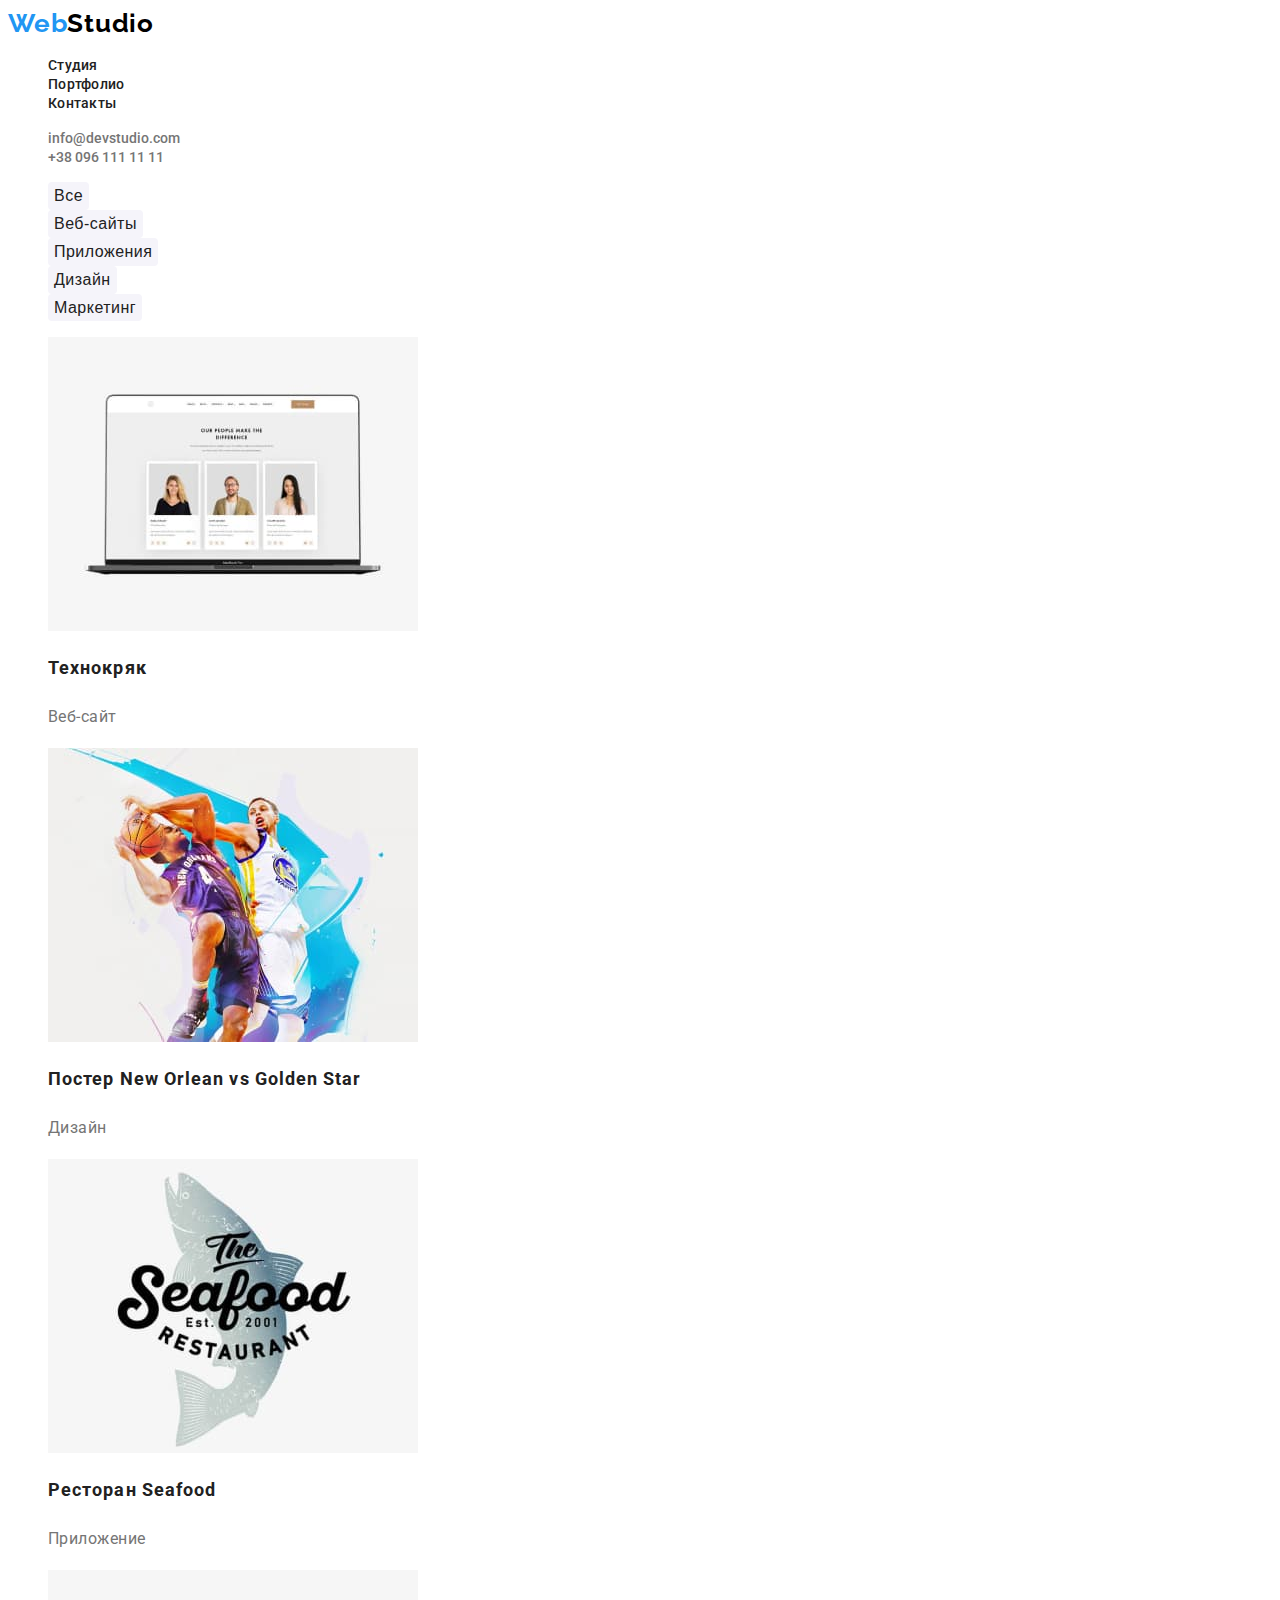
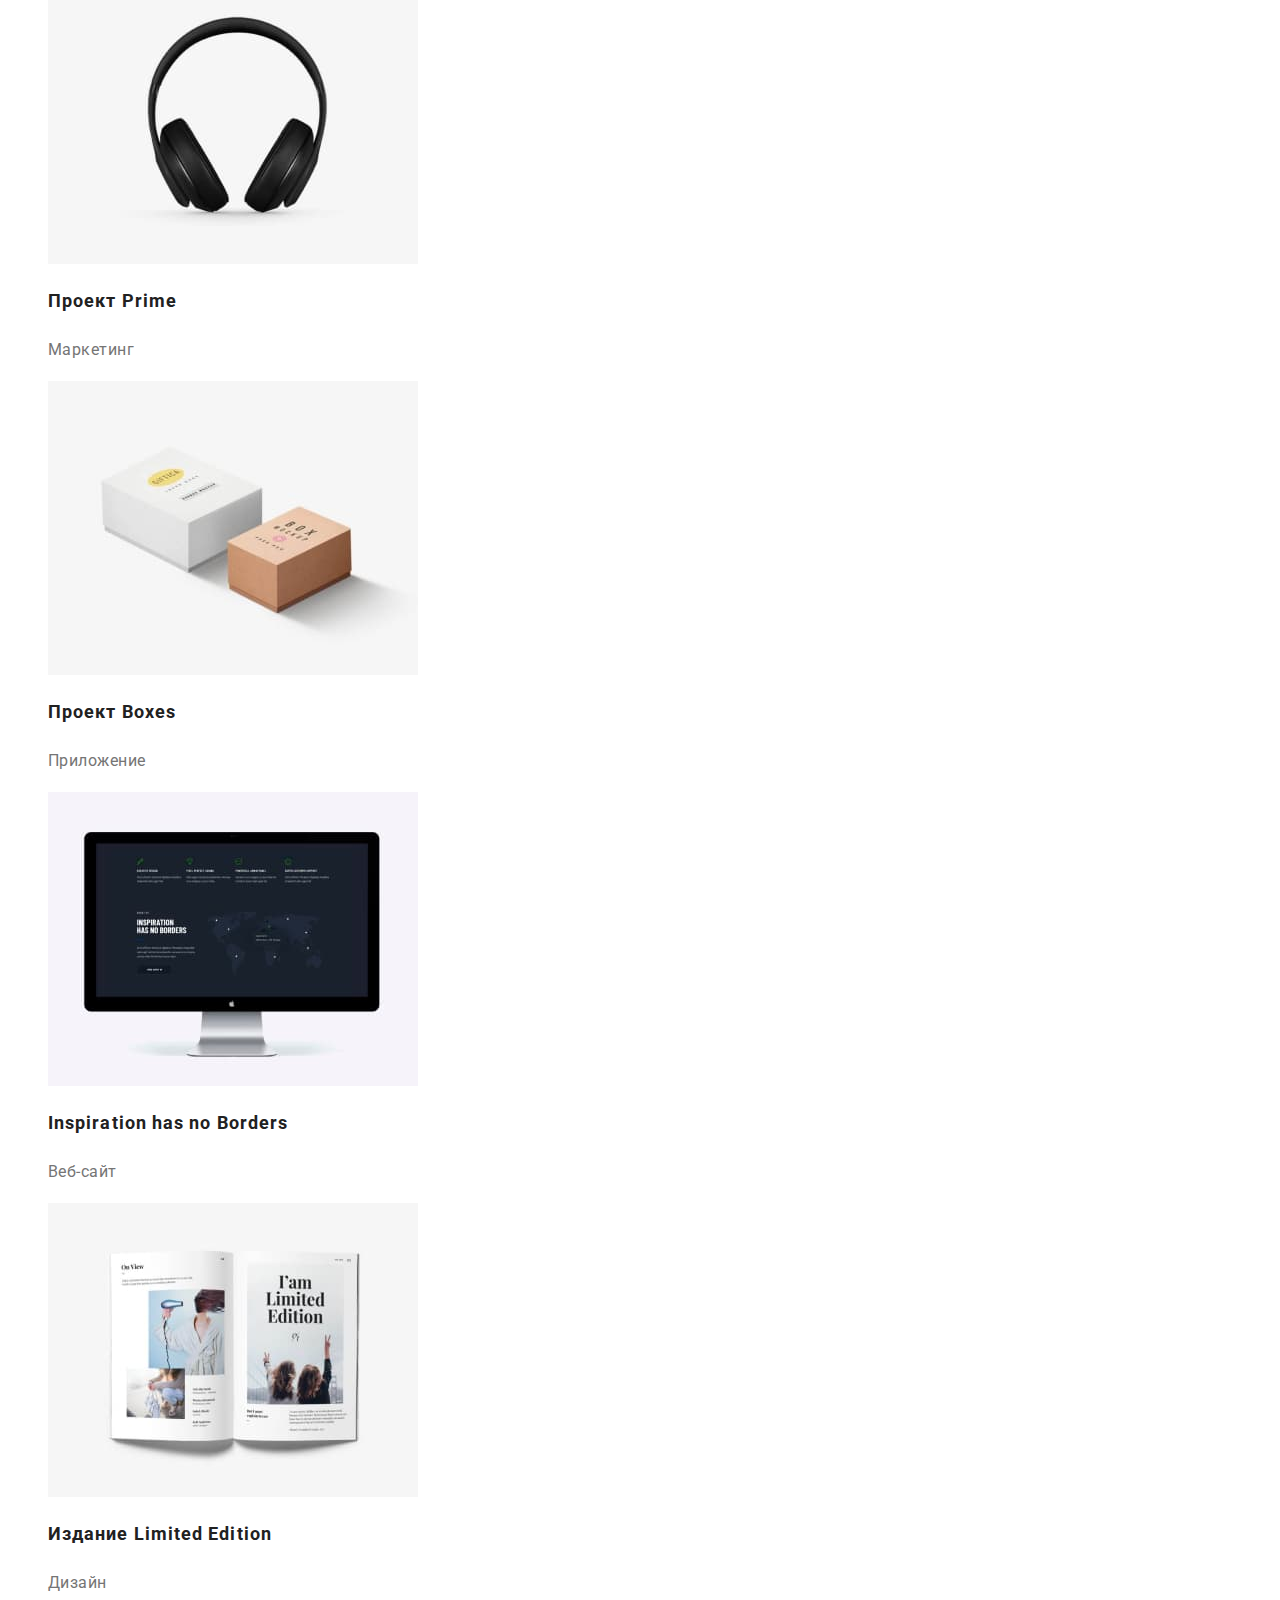
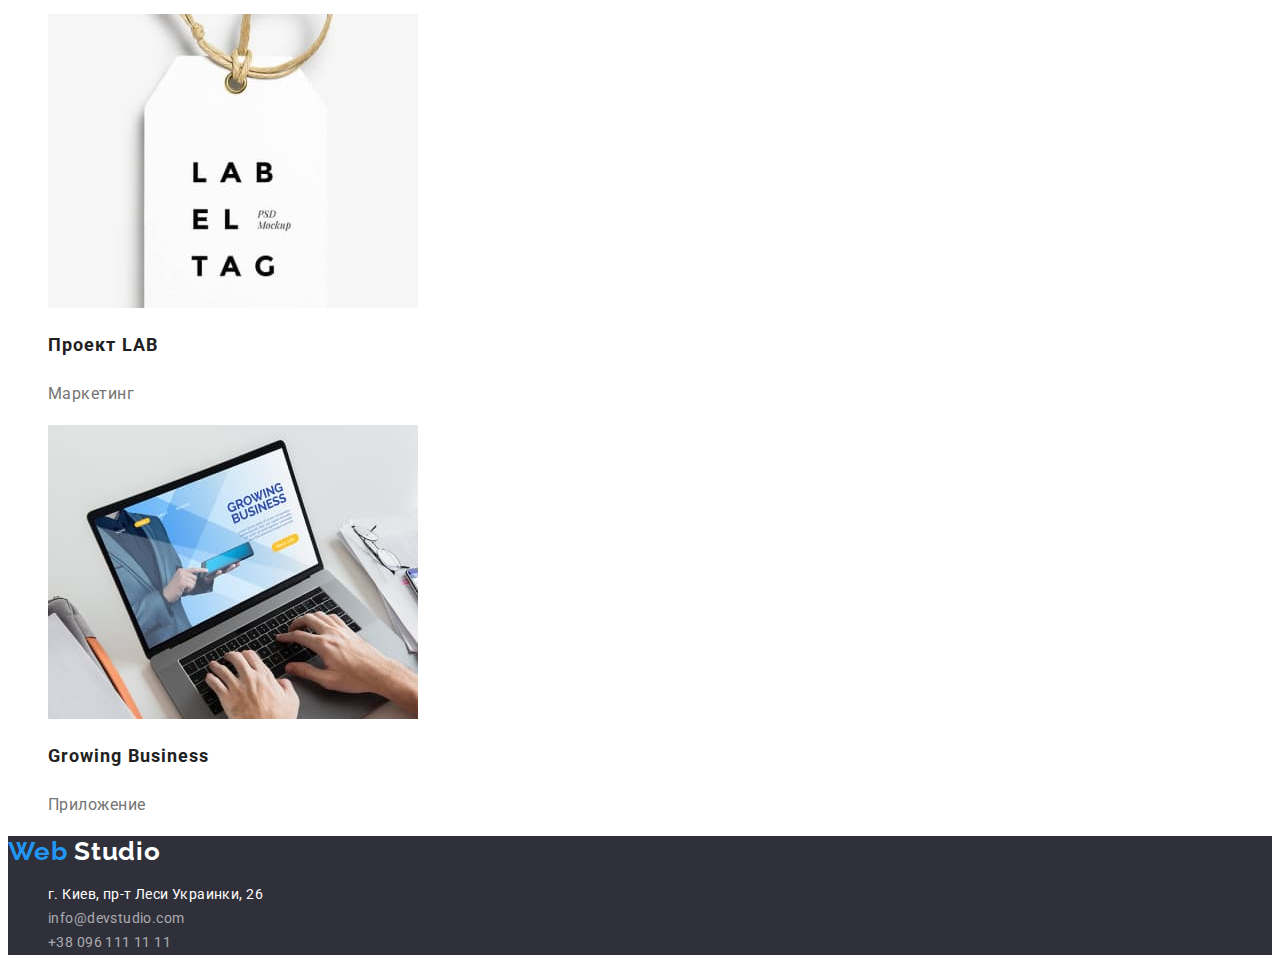
==== commit 0c550d33: "испавление ошибок по дз" ====
--- a/portfolio.html
+++ b/portfolio.html
@@ -49,19 +49,19 @@
       <h1 class="hidden-title">Наши приримеры</h1>
       <ul class="exemple-list-button">
         <li class="button-item list">
-          <button type="button" class="button-hover">Все</button>
-        </li>
-        <li class="button-item list">
-          <button type="button" class="button-hover">Веб-сайты</button>
-        </li>
-        <li class="button-item list">
-          <button type="button" class="button-hover">Приложения</button>
-        </li>
-        <li class="button-item list">
-          <button type="button" class="button-hover">Дизайн</button>
-        </li>
-        <li class="button-item list">
-          <button type="button" class="button-hover">Маркетинг</button>
+          <button type="button" class="button button-hover">Все</button>
+        </li>
+        <li class="button-item list">
+          <button type="button" class="button button-hover">Веб-сайты</button>
+        </li>
+        <li class="button-item list">
+          <button type="button" class="button button-hover">Приложения</button>
+        </li>
+        <li class="button-item list">
+          <button type="button" class="button button-hover">Дизайн</button>
+        </li>
+        <li class="button-item list">
+          <button type="button" class="button button-hover">Маркетинг</button>
         </li>
       </ul>
 
@@ -84,7 +84,7 @@
             href=""
             target="_blank"
             rel="nnoopener nofollow noreferrer"
-            >Технокряк</a
+            ><h2 class="exemple-title">Технокряк</h2></a
           >
           <p class="exemple-text">Веб-сайт</p>
         </li>
@@ -106,7 +106,7 @@
             href=""
             target="_blank"
             rel="nnoopener nofollow noreferrer"
-            >Постер New Orlean vs Golden Star</a
+            ><h2 class="exemple-title">Постер New Orlean vs Golden Star</h2></a
           >
           <p class="exemple-text">Дизайн</p>
         </li>
@@ -128,8 +128,8 @@
             href=""
             target="_blank"
             rel="nnoopener nofollow noreferrer"
-            >Ресторан Seafood</a
-          >
+            ><h2 class="exemple-title">Ресторан Seafood</h2>
+          </a>
           <p class="exemple-text">Приложение</p>
         </li>
         <li class="exemple-item list">
@@ -150,7 +150,7 @@
             href=""
             target="_blank"
             rel="nnoopener nofollow noreferrer"
-            >Проект Prime</a
+            ><h2 class="exemple-title">Проект Prime</h2></a
           >
           <p class="exemple-text">Маркетинг</p>
         </li>
@@ -172,7 +172,7 @@
             href=""
             target="_blank"
             rel="nnoopener nofollow noreferrer"
-            >Проект Boxes</a
+            ><h2 class="exemple-title">Проект Boxes</h2></a
           >
           <p class="exemple-text">Приложение</p>
         </li>
@@ -194,7 +194,7 @@
             href=""
             target="_blank"
             rel="nnoopener nofollow noreferrer"
-            >Inspiration has no Borders</a
+            ><h2 class="exemple-title">Inspiration has no Borders</h2></a
           >
           <p class="exemple-text">Веб-сайт</p>
         </li>
@@ -216,7 +216,7 @@
             href=""
             target="_blank"
             rel="nnoopener nofollow noreferrer"
-            >Издание Limited Edition</a
+            ><h2 class="exemple-title">Издание Limited Edition</h2></a
           >
           <p class="exemple-text">Дизайн</p>
         </li>
@@ -238,7 +238,7 @@
             href=""
             target="_blank"
             rel="nnoopener nofollow noreferrer"
-            >Проект LAB</a
+            ><h2 class="exemple-title">Проект LAB</h2></a
           >
           <p class="exemple-text">Маркетинг</p>
         </li>
@@ -260,7 +260,7 @@
             href=""
             target="_blank"
             rel="nnoopener nofollow noreferrer"
-            >Growing Business</a
+            ><h2 class="exemple-title">Growing Business</h2></a
           >
           <p class="exemple-text">Приложение</p>
         </li>
--- a/css/styles.css
+++ b/css/styles.css
@@ -10,8 +10,8 @@
 
 .top-title{
 
-    font-family: 'Roboto';
-    font-style: normal;
+
+
     font-weight: 700;
     font-size: 36px;
     line-height: 1.16;
@@ -29,7 +29,6 @@
 }
 
 
-
 body {
     font-family: 'Roboto', sans-serif;
     font-weight: 400;
@@ -47,11 +46,9 @@
 /*-------------------------LOGO------------------- */
 
 
-
 .logo {
   
     font-family: 'Raleway';
-    font-style: normal;
     font-weight: 700;
     font-size: 26px;
     line-height: 1.19;
@@ -64,15 +61,9 @@
 }
 
 /*-------------------------NAVIGATION------------------- */ 
-/* 
-.nav-item {
-   
-
-} */
 
 .nav-link {
 
-    font-family: 'Roboto';
     font-weight: 500;
     font-size: 14px;
     line-height: 1.14;
@@ -83,7 +74,6 @@
  .nav-tel,
  .nav-mail  {
   
-    font-family: 'Roboto';
     font-weight: 500;
     font-size: 14px;
     line-height: 1.14;
@@ -104,8 +94,7 @@
     background: #2F303A;
 }
  .hero-title {
-    font-family: 'Roboto';
-    font-style: normal;
+
     font-weight: 900;
     font-size: 44px;
     line-height: 1.36;
@@ -117,8 +106,7 @@
  }
 
  .hero-btn {
-    font-family: 'Roboto';
-    font-style: normal;
+
     font-weight: 700;
     font-size: 16px;
     line-height: 1.88;
@@ -127,8 +115,10 @@
     text-align: center;
     letter-spacing: 0.06em;
     color:var(--white-color);
-    background-color:var(--accent-color)
+    background-color:var(--accent-color);
+    cursor: pointer;
     
+
  }
  
  /*-------------------------ASIDE------------------- */
@@ -151,13 +141,12 @@
  }
 
  .aside-title {
-    font-family: 'Roboto';
     font-weight: 700;
     font-size: 14px;
     line-height: 1.14;
     letter-spacing: 0.03em;
     text-transform: uppercase;
-    color:var(--title-color)
+    color:var(--title-color);
  }
 
  .aside-text {
@@ -166,7 +155,7 @@
 
 /*-------------------------ABOUT------------------- */
 
-  /* .about-title {} */
+
 
 /*-------------------------TEAM------------------- */
 
@@ -175,20 +164,8 @@
         background: #F5F4FA;
 }
 
-
-/* .team-top-title {} */
-
-
-/* .team-list {} */
-  
-
-/* .team-item {} */
-
-        
         
 .team-title {
-    font-family: 'Roboto';
-    font-style: normal;
     font-weight: 500;
     font-size: 16px;
     line-height: 1.18;
@@ -246,26 +223,29 @@
 /* ---------------------------PORTFOLIO---------------------------- */
 
 .button {
-    font-family: 'Roboto';
-    font-style: normal;
+
     font-weight: 500;
     font-size: 16px;
     line-height: 1.62;
     text-align: center;
     letter-spacing: 0.03em;
     color: #212121;
+    background: #F5F4FA;
+    border-radius: 4px;
+    border: 0;
+   
 }
 
 .button-hover:hover{
     color: var(--white-color);
     background-color: var(--accent-color);
-}
- 
-
+    cursor: pointer;
+}
+ 
 /* ---------------------------EXEMPLE---------------------------- */
 
-.exemple-link {
-    font-style: normal;
+.exemple-title {
+
     font-weight: 700;
      font-size: 18px;
      line-height: 2;
